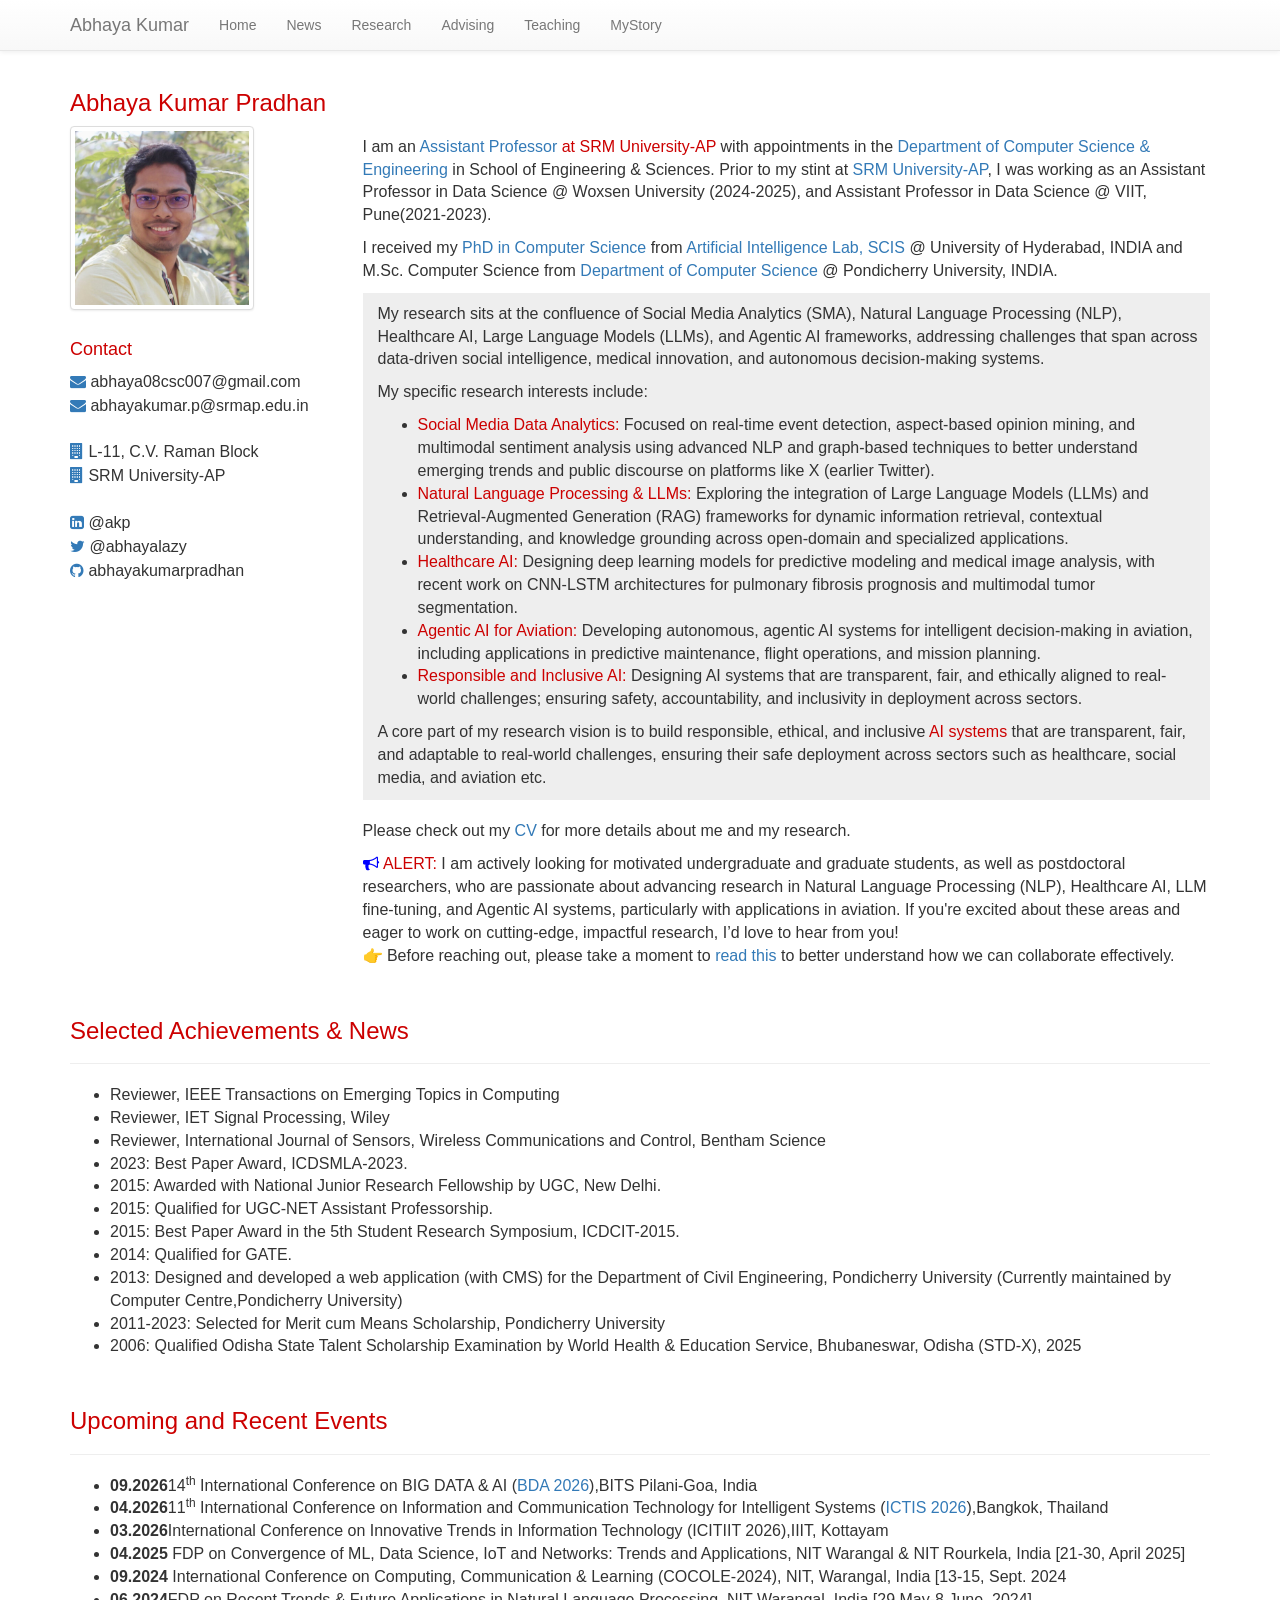
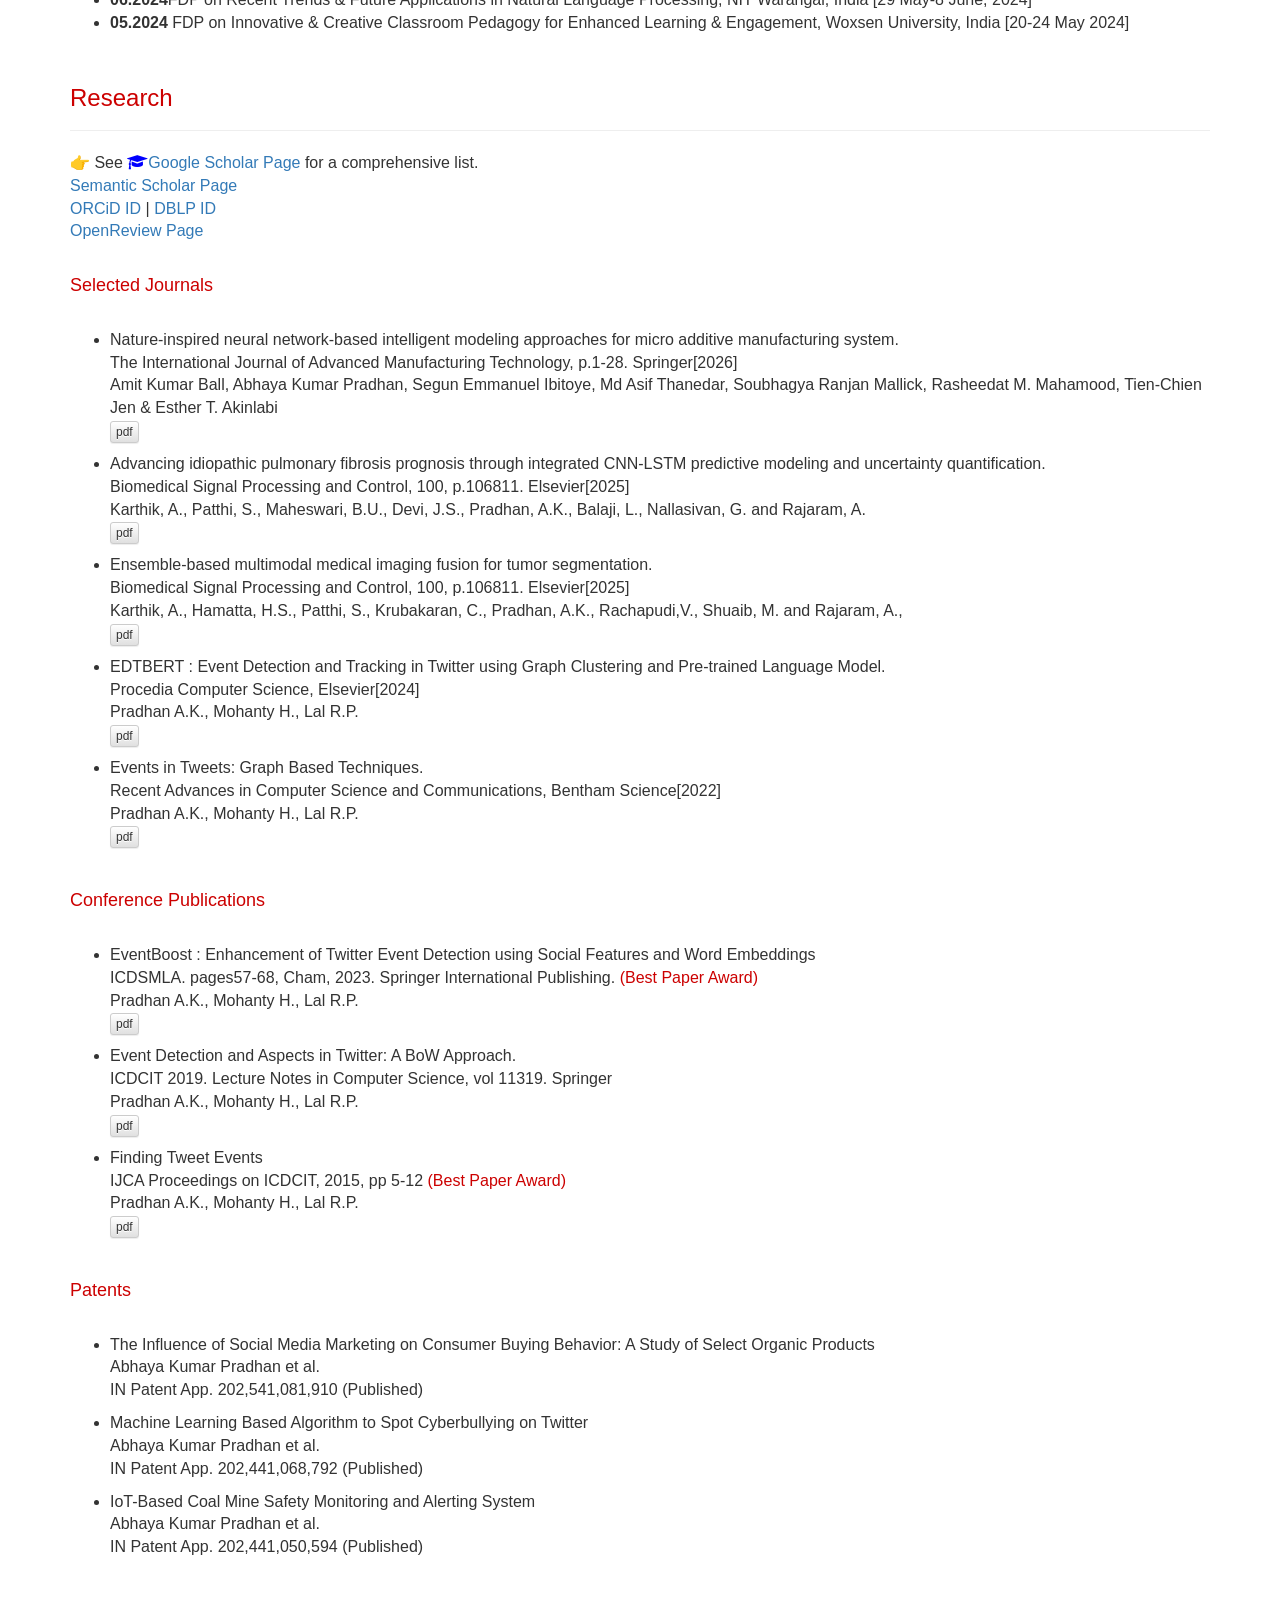
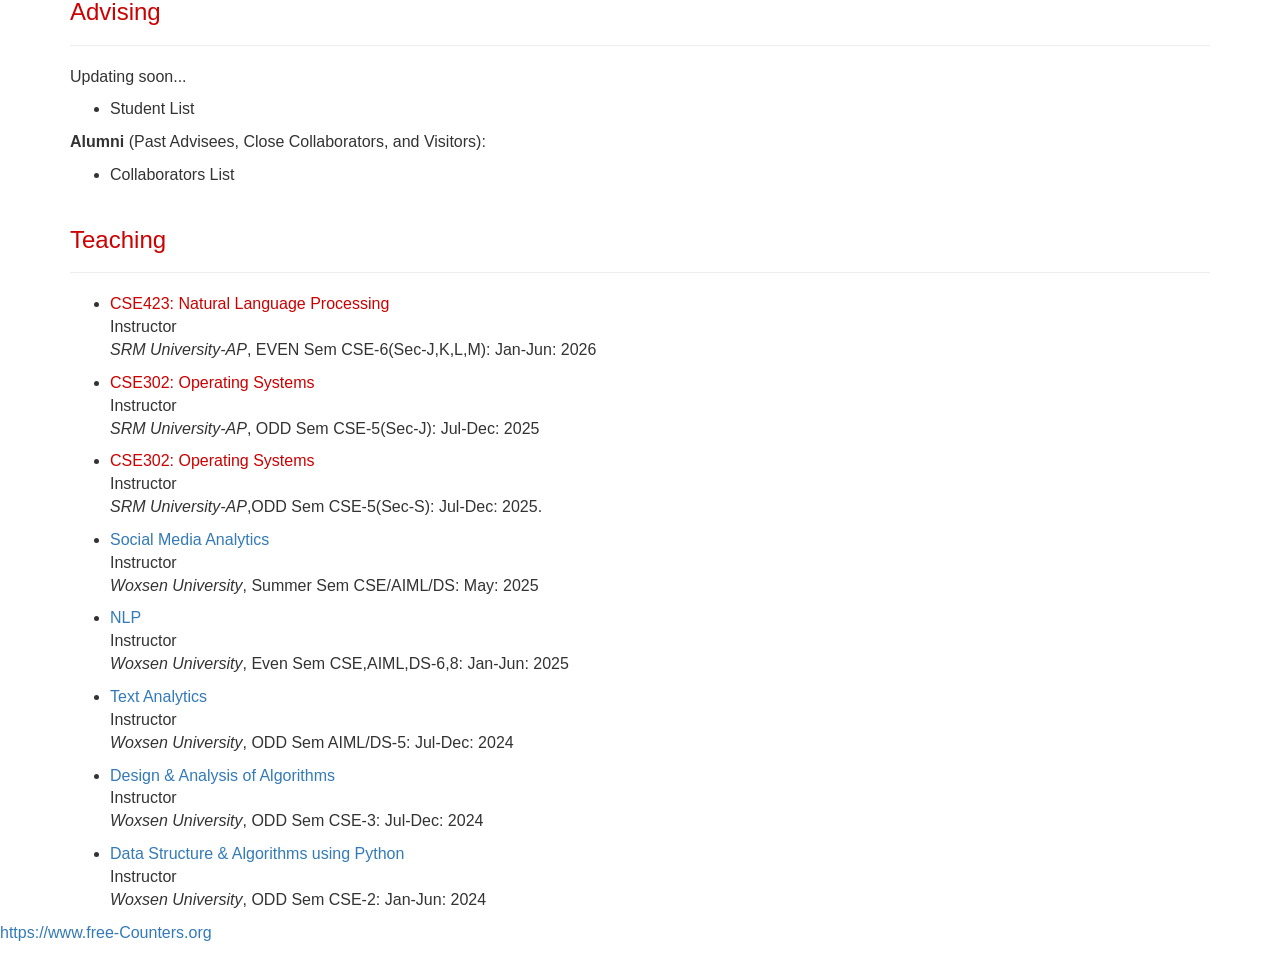
==== index.html @ 3f06746d "Enhance research section with additional links Added links to Semantic Scholar, ORCiD, DBLP, and Ope" ====
<!DOCTYPE html>
<!-- saved from url=(0032)https://abhayakumarpradhan.github.io/ -->
<html lang="en"><head><meta http-equiv="Content-Type" content="text/html; charset=UTF-8">
    
    <meta http-equiv="X-UA-Compatible" content="IE=edge">
    <meta name="viewport" content="width=device-width, initial-scale=1">
    <!-- The above 3 meta tags *must* come first in the head; any other head content must come *after* these tags -->
    <meta name="Abhaya Kumar Pradhan" content="">
    <meta name="Abhaya Kumar Pradhan" content="">

    <title>Abhaya Kumar Pradhan</title>

    <!-- Nunito Sans font -->
    <link href="./AbhayaKumar_files/css" rel="stylesheet">
    <link href="./AbhayaKumar_files/css(1)" rel="stylesheet">
    <!-- Bootstrap core CSS -->
    <link href="./AbhayaKumar_files/bootstrap.min.css" rel="stylesheet">
    <!-- Bootstrap theme -->
    <link href="./AbhayaKumar_files/bootstrap-theme.min.css" rel="stylesheet">
    <!-- font awesome icons -->
    <link href="./AbhayaKumar_files/icon.css" rel="stylesheet">
    <!-- IE10 viewport hack for Surface/desktop Windows 8 bug -->
    <link href="./AbhayaKumar_files/ie10-viewport-bug-workaround.css" rel="stylesheet">
    <!-- Overriding personal style -->
    <link href="./AbhayaKumar_files/style.css" rel="stylesheet">   
    <link rel="stylesheet" href="./AbhayaKumar_files/font-awesome.min.css"> 
  <script type="text/javascript">
   function visibility_on(id) {
        var e = document.getElementById(id+"_text");
        if(e.style.display == 'none')
            e.style.display = 'block';
        var e = document.getElementById(id+"_img");
        if(e.style.display == 'none')
            e.style.display = 'block';
   }
   function visibility_off(id) {
        var e = document.getElementById(id+"_text");
        if(e.style.display == 'block')
            e.style.display = 'none';
        var e = document.getElementById(id+"_img");
        if(e.style.display == 'block')
            e.style.display = 'none';
   }
   function toggle_visibility(id) {
       var e = document.getElementById(id+"_text");
       if(e.style.display == 'inline')
          e.style.display = 'block';
       else
          e.style.display = 'inline';
       var e = document.getElementById(id+"_img");
       if(e.style.display == 'inline')
          e.style.display = 'block';
       else
          e.style.display = 'inline';
   }
   function toggle_vis(id) {
       var e = document.getElementById(id);
       if (e.style.display == 'none')
           e.style.display = 'inline';
       else
           e.style.display = 'none';
   }
</script>
    <style>
	  	ul.no-bullets {
  				list-style-type: none;
  				margin: 0;
  				padding: 0;
			       }
    </style>
  </head>

  <body data-new-gr-c-s-check-loaded="14.1239.0" data-gr-ext-installed="">
    <!-- Fixed navbar -->
    <nav class="navbar navbar-default navbar-fixed-top">
      <div class="container">
        <div class="navbar-header">
          <button type="button" class="navbar-toggle collapsed" data-toggle="collapse" data-target="#navbar" aria-expanded="false" aria-controls="navbar">
            <span class="sr-only">Toggle navigation</span>
            <span class="icon-bar"></span>
            <span class="icon-bar"></span>
            <span class="icon-bar"></span>
          </button>
          <a class="navbar-brand" href="https://abhayakumarpradhan.github.io/#">Abhaya Kumar</a>
        </div>
        <div id="navbar" class="navbar-collapse collapse">
          <ul class="nav navbar-nav">
            <li><a href="https://abhayakumarpradhan.github.io/#">Home</a></li>
            <li><a href="https://abhayakumarpradhan.github.io/#news">News</a></li>	    
            <li><a href="https://abhayakumarpradhan.github.io/#research">Research</a></li>
			<li><a href="https://abhayakumarpradhan.github.io/#students">Advising</a></li>
            <li><a href="https://abhayakumarpradhan.github.io/#teaching">Teaching</a></li>
			<li><a href="https://abhayakumarpradhan.github.io/personal-story/">MyStory</a></li>
			<!--<li><a href="https://abhayakumarpradhan.github.io/openpositions.html">Open Positions</a></li>-->
            <!--<li><a href="#papers">Service</a></li>-->
          </ul>
        </div><!--/.nav-collapse -->
      </div>
    </nav>

    <div class="container theme-showcase" role="main">
      <div class="row">
	<div class="col-md-3">
	  <h3>Abhaya Kumar Pradhan</h3>
	  <img class="img-thumbnail" src="./AbhayaKumar_files/Abhaya-Profile.png" alt="" style="width:70%">
	  <br><br>
	  <h4>Contact</h4>
	<link rel="stylesheet" href="https://cdnjs.cloudflare.com/ajax/libs/font-awesome/4.7.0/css/font-awesome.min.css">
	<font size="3"><a href="mailto:abhaya08csc007@gmail.com" class="icon fa-envelope"></a> abhaya08csc007@gmail.com<br>
	<font size="3"><a href="mailto:abhayakumar.p@srmap.edu.in" class="icon fa-envelope"></a> abhayakumar.p@srmap.edu.in<br>
	<br>
	<a href="https://maps.app.goo.gl/C34u52MtJtxQ6Xtw5" class="icon fa-building"></a> L-11, C.V. Raman Block <br>
	<a href="https://maps.app.goo.gl/PVVy51bxB9fUPvpHA" class="icon fa-building"></a> SRM University-AP<br>
	<br><a href="https://www.linkedin.com/in/abhaya-kumar-pradhan-baba3579/" class="icon fa-linkedin-square"></a> @akp
	<br><a href="https://x.com/abhayalazy" class="icon fa-twitter"></a> @abhayalazy
	<br> <a href="https://github.com/abhayakumarpradhan" class="icon fa-github"></a> abhayakumarpradhan <br></font>
	</font></div><font size="3">
	
	<div class="col-md-9">
	  <br><br>
	  <h3></h3>
	  <font size="3">

<p>I am an <font color="#cc0000"><a href="https://www.srmap.edu.in/faculty/abhaya-kumar-pradhan/">Assistant Professor</a> at SRM University-AP</font> 
with appointments in the <a href="https://srmap.edu.in/seas/computer-science-engineering/">Department of Computer Science & Engineering</a> in School of Engineering & Sciences. 
Prior to my stint at <a href="https://srmap.edu.in/">SRM University-AP</a>, I was working as an Assistant Professor in Data Science @ Woxsen University (2024-2025), and 
Assistant Professor in Data Science @ VIIT, Pune(2021-2023). </p> 
<p>I received my <a href="https://youtube.com/clip/UgkxZpBr__Q6AElK-IZCvHthbv-qj-3lDcfA?si=j7HhmOKKXf_7XXWy">PhD in Computer Science</a> from <a href="https://scis.uohyd.ac.in/">Artificial Intelligence Lab, SCIS</a> @ University of Hyderabad, INDIA and M.Sc. Computer Science from 
<a href="https://www.pondiuni.edu.in/department/department-of-computer-science/">Department of Computer Science</a> @ Pondicherry University, INDIA.</p>
<blockquote style=" padding: 10px; background-color: #eeeeee;"><font size="3">
        <p>
  My research sits at the confluence of Social Media Analytics (SMA), Natural Language Processing (NLP), Healthcare AI, Large Language Models (LLMs), 
  and Agentic AI frameworks, addressing challenges that span across data-driven social intelligence, 
  medical innovation, and autonomous decision-making systems.</p>
<p>My specific research interests include:</p>
	<ul>
<li><font color="#cc0000">Social Media Data Analytics:</font> 
Focused on real-time event detection, aspect-based opinion mining, and multimodal sentiment analysis using advanced NLP
 and graph-based techniques to better understand emerging trends and public discourse on platforms like X (earlier Twitter).</li>
<li><font color="#cc0000">Natural Language Processing & LLMs:</font> 
Exploring the integration of Large Language Models (LLMs) and Retrieval-Augmented Generation (RAG) frameworks for dynamic information retrieval,
contextual understanding, and knowledge grounding across open-domain and specialized applications.</li>
<li><font color="#cc0000">Healthcare AI:</font>
Designing deep learning models for predictive modeling and medical image analysis, 
with recent work on CNN-LSTM architectures for pulmonary fibrosis prognosis and multimodal tumor segmentation.</li>
<li><font color="#cc0000">Agentic AI for Aviation:</font>
Developing autonomous, agentic AI systems for intelligent decision-making in aviation, including applications in predictive maintenance, 
flight operations, and mission planning.</li>
<li><font color="#cc0000"> Responsible and Inclusive AI:</font>
Designing AI systems that are transparent, fair, and ethically aligned to real-world challenges; ensuring safety, 
accountability, and inclusivity in deployment across sectors.</li>
</ul>
<p>A core part of my research vision is to build responsible, ethical, and inclusive <font color="#cc0000">AI systems</font> that are transparent, 
fair, and adaptable to real-world challenges, ensuring their safe deployment across sectors such as healthcare, social media, and aviation etc.
</p>	
</blockquote>
<p> Please check out my <a href="https://abhayakumarpradhan.github.io/AbhayaCV.pdf">CV</a> for more details about me and my research. </p>

<p>
<font color="#cc0000"> <i class="icon fa-bullhorn" style='color:blue'></i> ALERT:</font> I am actively looking for motivated undergraduate and graduate students, as well as postdoctoral researchers, 
who are passionate about advancing research in Natural Language Processing (NLP), Healthcare AI, LLM fine-tuning, and Agentic AI systems, 
particularly with applications in aviation.
If you're excited about these areas and eager to work on cutting-edge, impactful research, I’d love to hear from you! <br>
👉 Before reaching out, please take a moment to <a href="javascript:toggle_vis(&#39;contact&#39;)"> read this</a> to 
better understand how we can collaborate effectively.


</p>		  <div id="contact" style="display:none"> 
		  <blockquote style=" padding: 10px; background-color: #EEEEEE;"><font size="3">
                  <p>Thank you for your interest in joining my <a href="">NextGen NLP Lab</a> !!</p>
			  <p>
			  <ul>
			  <li><font color="#cc0000">Postdoctoral Applicants:</font>
			  Please send your CV and a brief summary of your research interests via email. Use the subject line "Postdoctoral Fellowship Application."</li>
			  <li><font color="#cc0000">Current or Admitted Students at SRM University-AP: </font>If you are an undergraduate, master’s, or PhD student at SRMAP,
			  please email your CV along with a short description of your research interests. 
			  Use the subject line "Interested in Collaboration (SRMAP Student)."</li>
			  <li><font color="#cc0000">Prospective PhD Students (Not yet at SRMAP): </font>If you are interested in pursuing a PhD under my guidance, 
			  please apply to the <a href="https://srmap.edu.in/seas/computer-science-engineering/doctoral-programme/">PhD Program in Computer Science & Engineering </a>at SRM University-AP, SEAS and mention my name 
			  in your application and statement of purpose.</li>
			  <li><font color="#cc0000">Summer Internship Opportunities:</font> I have a limited number of internship openings for current B.Tech. 
			  students from universities outside SRMAP. Interested candidates should email their CV and a brief overview of their
			  research interests with the subject line "Interested in Internship Position."</li>
			  </ul>
			  <p>I look forward to hearing from you!!</p>
			  </p> 
	        
		</font></blockquote><font size="3">
	          </font></div><font size="3">
		  </font>
		  
	</font></div><font size="3">
	<font size="3">
      </font></font></font></div><font size="3"><font size="3"><font size="3">

      <div class="page-header" id="news"><h3>Selected Achievements &amp; News</h3></div>
      <div class="row">
        <div class="col-md-12">
          <ul>
		  <li>Reviewer, IEEE Transactions on Emerging Topics in Computing</li>
		  <li>Reviewer, IET Signal Processing, Wiley</li>
		  <li>Reviewer, International Journal of Sensors, Wireless Communications and Control, Bentham Science</li>
		  <li>2023: Best Paper Award, ICDSMLA-2023. </li>
		  <li>2015: Awarded with National Junior Research Fellowship by UGC, New Delhi.</li>
		  <li>2015: Qualified for UGC-NET Assistant Professorship.</li>
		  <li>2015: Best Paper Award in the 5th Student Research Symposium, ICDCIT-2015.</li>
		  <li>2014: Qualified for GATE.</li>
		  <li>2013: Designed and developed a web application (with CMS) for the Department of Civil Engineering, Pondicherry University 
		  (Currently maintained by Computer Centre,Pondicherry University)</li>
		  <li>2011-2023: Selected for Merit cum Means Scholarship, Pondicherry University</li>
		  <li>2006: Qualified Odisha State Talent Scholarship Examination by World Health & Education Service, Bhubaneswar, Odisha (STD-X), 2025</li>
          </ul>
        </div>
      </div>
 
      <div class="page-header" id="news"><h3>Upcoming and Recent Events</h3></div>
      <div class="row">
        <div class="col-md-12">
          <ul>
			  <li><date>09.2026</date>14<sup>th</sup> International Conference on BIG DATA & AI (<a href="https://www.bits-pilani.ac.in/bda-26/">BDA 2026</a>),BITS Pilani-Goa, India</li>
		  <li><date>04.2026</date>11<sup>th</sup> International Conference on Information and Communication Technology for Intelligent Systems (<a href="https://ictisthailand.com/index.html">ICTIS 2026</a>),Bangkok, Thailand</li>
		  <li><date>03.2026</date>International Conference on Innovative Trends in Information Technology (ICITIIT 2026),IIIT, Kottayam</li>
		  <li><date>04.2025</date> FDP on Convergence of ML, Data Science, IoT and Networks: Trends and Applications, 
		  NIT Warangal & NIT Rourkela, India [21-30, April 2025] </li>
		  <li><date>09.2024</date> International Conference on Computing, Communication & Learning (COCOLE-2024),
		  NIT, Warangal, India [13-15, Sept. 2024 </li>
		  <li><date>06.2024</date>FDP on Recent Trends & Future Applications in Natural Language Processing, NIT Warangal, India [29 May-8 June, 2024]</li>
		  <li><date>05.2024</date> FDP on Innovative & Creative Classroom Pedagogy for Enhanced Learning & Engagement, Woxsen University, India [20-24 May 2024]</li>
          </ul>
        </div>
      </div>
      </font>

      <div class="page-header" id="research"><h3>Research</h3></div>
	👉 See <a href="https://scholar.google.com/citations?hl=en&user=QlwUNaMAAAAJ&view_op=list_works&sortby=pubdate"> <i class="icon fa-graduation-cap" style='color:blue'></i>Google Scholar Page</a> 
	for a comprehensive list. <br>
		  <ul class="no-bullets">
		      <li>
					<a href="https://www.semanticscholar.org/author/Abhaya-Kumar-Pradhan/66322140">Semantic Scholar Page</a>
		      </li>
			  <li>
				<a href="https://orcid.org/0000-0003-0617-7504">ORCiD ID</a> | <a href="https://dblp.org/pid/232/9176.html">DBLP ID</a>
		      </li>
			  <li>
			      <a href="https://docs.openreview.net/">OpenReview Page</a>
		      </li>
	      </ul>
	  <!--
	     <ul class="no-bullets">
		      <li>
			      <sup>*</sup> below indicates equal contribution
		      </li>
			  <li>
			      See <a href="https://scholar.google.com/citations?hl=en&user=QlwUNaMAAAAJ&view_op=list_works&sortby=pubdate">Google Scholar Page</a> for a full list of preprints
		      </li>
	      </ul>-->
	      <br>
     <h4>Selected Journals</h4>
	    <font size="3">
	      <br>
	      <ul>
			  <li>
			      <p>Nature-inspired neural network-based intelligent modeling approaches for micro additive manufacturing system.<br>
				  The International Journal of Advanced Manufacturing Technology, p.1-28. Springer[2026]<br>
				  Amit Kumar Ball, Abhaya Kumar Pradhan, Segun Emmanuel Ibitoye, Md Asif Thanedar, Soubhagya Ranjan Mallick, Rasheedat M. Mahamood, Tien-Chien Jen & Esther T. Akinlabi<br>
				  <a href="https://link.springer.com/article/10.1007/s00170-026-17462-6" class="btn btn-xs btn-default">pdf</a> 
			      </p>
		     </li>
		      <li>
			      <p>Advancing idiopathic pulmonary fibrosis prognosis through integrated CNN-LSTM predictive modeling and uncertainty quantification.<br>
				  Biomedical Signal Processing and Control, 100, p.106811. Elsevier[2025]<br>
				  Karthik, A., Patthi, S., Maheswari, B.U., Devi, J.S., Pradhan, A.K., Balaji, L., Nallasivan, G. and Rajaram, A.<br>
				  <a href="https://doi.org/10.1016/j.bspc.2024.106811" class="btn btn-xs btn-default">pdf</a> 
			      </p>
		     </li>
		     <li>
			      <p>Ensemble-based multimodal medical imaging fusion for tumor segmentation. <br>
				  Biomedical Signal Processing and Control, 100, p.106811. Elsevier[2025]<br>
				  Karthik, A., Hamatta, H.S., Patthi, S., Krubakaran, C., Pradhan, A.K., Rachapudi,V., Shuaib, M. and Rajaram, A.,<br>
				  <a href="https://doi.org/10.1016/j.bspc.2024.106550" class="btn btn-xs btn-default">pdf</a> 
			      </p>
		     </li>
			 <li>
			      <p>EDTBERT : Event Detection and Tracking in Twitter using Graph Clustering and Pre-trained Language Model.<br>
				   Procedia Computer Science, Elsevier[2024]<br>
				  Pradhan A.K., Mohanty H., Lal R.P.<br>
				  <a href="https://doi.org/10.1016/j.procs.2024.03.238" class="btn btn-xs btn-default">pdf</a> 
			      </p>
		     </li>
			 <li>
			      <p>Events in Tweets: Graph Based Techniques.<br>
				   Recent Advances in Computer Science and Communications, Bentham Science[2022]<br>
				  Pradhan A.K., Mohanty H., Lal R.P.<br>
				  <a href="https://doi.org/10.2174/2666255813999200904133759" class="btn btn-xs btn-default">pdf</a> 
			      </p>
		     </li>
	      </ul>
	    </font>
	    <br>
     <h4>Conference Publications</h4>   
	<font size="3">
	      <br>
	      <ul>
		      <li>
			      <p>EventBoost : Enhancement of Twitter Event Detection using Social Features and Word Embeddings<br>
				      ICDSMLA. pages57-68, Cham, 2023. Springer International Publishing. <font color="#cc0000">(Best Paper Award)</font> <br>
					  Pradhan A.K., Mohanty H., Lal R.P.<br>
				      <a href="https://link.springer.com/chapter/10.1007/978-981-97-8031-0_39" class="btn btn-xs btn-default">pdf</a>
			      </p>
		      </li> 
			  <li>
			      <p>Event Detection and Aspects in Twitter: A BoW Approach.<br>
				     ICDCIT 2019. Lecture Notes in Computer Science, vol 11319. Springer <br>
					 Pradhan A.K., Mohanty H., Lal R.P.<br>
				      <a href="https://link.springer.com/chapter/10.1007/978-3-030-05366-6_16" class="btn btn-xs btn-default">pdf</a>
			      </p>
		      </li> 
			  <li>
			      <p>Finding Tweet Events<br>
				      IJCA Proceedings on ICDCIT, 2015, pp 5-12 <font color="#cc0000">(Best Paper Award)</font> <br>
					  Pradhan A.K., Mohanty H., Lal R.P.<br>
				      <a href="https://tinyurl.com/63ktaetx" class="btn btn-xs btn-default">pdf</a>
			      </p>
		      </li> 
      </ul>
      </font>
      <br>
      <h4>Patents</h4>
      <br>
      <font size="3">
      <ul>
	<li><p>The Influence of Social Media Marketing on Consumer Buying Behavior: A Study of Select Organic Products<br>
	    Abhaya Kumar Pradhan et al.<br>
	    IN Patent App. 202,541,081,910 (Published)<br>
	</p></li>	  
	<li><p>Machine Learning Based Algorithm to Spot Cyberbullying on Twitter<br>
	    Abhaya Kumar Pradhan et al.<br>
	    IN Patent App. 202,441,068,792 (Published)<br>
	</p></li>
	<li><p>IoT-Based Coal Mine Safety Monitoring and Alerting System<br>
	    Abhaya Kumar Pradhan et al.<br>
	    IN Patent App. 202,441,050,594 (Published)<br>
	</p></li>
      </ul>	 
      </font>
		
    <div class="page-header" id="students"> <h3>Advising</h3> </div>
    		<p>Updating soon...</p>
		<p>
		</p><ul>
		<li>Student List</li>		
		</ul>
		<p></p>
	    	<p> <b>Alumni</b> (Past Advisees, Close Collaborators, and Visitors): </p>
		<p>
	    </p><ul>
		<li>Collaborators List</li>
		</ul>
		<p></p>
		  
    <div class="page-header" id="teaching"><h3>Teaching</h3></div>
     <font size="3">
	     
      <ul>
	<li><p> <a href="https://sites.google.com/srmap.edu.in/cse423nlp/home?authuser=2&pli=1"><font color="#cc0000">CSE423: Natural Language Processing</font></a><br>
	        Instructor <br>
		<i>SRM University-AP</i>, EVEN Sem CSE-6(Sec-J,K,L,M): Jan-Jun: 2026<br>
	</p></li>
	<li><p> <a href="https://abhayakumarpradhan.github.io/os-srm-cse/"><font color="#cc0000">CSE302: Operating Systems</font></a><br>
	        Instructor <br>
		<i>SRM University-AP</i>, ODD Sem CSE-5(Sec-J): Jul-Dec: 2025<br>
	</p></li>
	<li><p> <a href="https://abhayakumarpradhan.github.io/os-srm-cse/"><font color="#cc0000">CSE302: Operating Systems</font></a><br>
	        Instructor <br>
		<i>SRM University-AP</i>,ODD Sem CSE-5(Sec-S): Jul-Dec: 2025.<br>
	</p></li>
	<li><p> <a href="">Social Media Analytics</a><br>
	        Instructor <br>
		<i>Woxsen University</i>, Summer Sem CSE/AIML/DS: May: 2025<br>
	</p></li>
	<li><p> <a href="">NLP</a><br>
	        Instructor <br>
		<i>Woxsen University</i>, Even Sem CSE,AIML,DS-6,8: Jan-Jun: 2025<br>
	</p></li>
	<li><p> <a href="">Text Analytics</a><br>
	        Instructor <br>
		<i>Woxsen University</i>, ODD Sem AIML/DS-5: Jul-Dec: 2024<br>
	</p></li>
	<li><p> <a href="">Design & Analysis of Algorithms</a><br>
	        Instructor <br>
		<i>Woxsen University</i>, ODD Sem CSE-3: Jul-Dec: 2024<br>
	</p></li>
	<li><p> <a href="">Data Structure & Algorithms using Python</a><br>
	        Instructor <br>
		<i>Woxsen University</i>, ODD Sem CSE-2: Jan-Jun: 2024<br>
	</p></li>
	</ul>
	</font>
    </font></font></div><font size="3"><font size="3"> <!-- /container -->

	<a href='https://www.free-counters.org/'>https://www.free-Counters.org</a> <script type='text/javascript' src='https://www.freevisitorcounters.com/auth.php?id=ddec8ce3735018dd4c443da6f2eda9b1109d968d'></script>
	<script type="text/javascript" src="https://www.freevisitorcounters.com/en/home/counter/1399454/t/9"></script>
    <!-- Bootstrap core JavaScript
	 ================================================== -->
    <!-- Placed at the end of the document so the pages load faster -->
    <script src="./AbhayaKumar_files/jquery.min.js.download"></script>
    <script>window.jQuery || document.write('<script src="js/jquery.min.js"><\/script>')</script>
      <script src="./AbhayaKumar_files/bootstrap.min.js.download"></script>
      <script src="./AbhayaKumar_files/docs.min.js.download"></script>
      <!-- IE10 viewport hack for Surface/desktop Windows 8 bug -->
      <script src="./AbhayaKumar_files/ie10-viewport-bug-workaround.js.download"></script>
  

</font></font></body><grammarly-desktop-integration data-grammarly-shadow-root="true"><template shadowrootmode="open"><style>
      div.grammarly-desktop-integration {
        position: absolute;
        width: 1px;
        height: 1px;
        padding: 0;
        margin: -1px;
        overflow: hidden;
        clip: rect(0, 0, 0, 0);
        white-space: nowrap;
        border: 0;
        -moz-user-select: none;
        -webkit-user-select: none;
        -ms-user-select:none;
        user-select:none;
      }

      div.grammarly-desktop-integration:before {
        content: attr(data-content);
      }
    </style><div aria-label="grammarly-integration" role="group" tabindex="-1" class="grammarly-desktop-integration" data-content="{&quot;mode&quot;:&quot;full&quot;,&quot;isActive&quot;:true,&quot;isUserDisabled&quot;:false}"></div></template></grammarly-desktop-integration></html>
---- AbhayaKumar_files/icon.css ----
@charset "UTF-8";
@import url(font-awesome.min.css);

/* Icon */

.icon {
    text-decoration: none;
    border-bottom: none;
    position: relative;
}

.icon:before {
    -moz-osx-font-smoothing: grayscale;
    -webkit-font-smoothing: antialiased;
    font-family: FontAwesome;
    font-style: normal;
    font-weight: normal;
    text-transform: none !important;
}

.icon > .label {
    display: none;
}

/* Image */

.image {
    border-radius: 5px;
    border: 0;
    display: inline-block;
    position: relative;
}

.image img {
    border-radius: 5px;
    display: block;
}

.image.left {
    float: left;
    margin: 0 2.5em 2em 0;
    top: 0.25em;
}

.image.right {
    float: right;
    margin: 0 0 2em 2.5em;
    top: 0.25em;
}

.image.fit {
    display: block;
    margin: 0 0 2.25em 0;
    width: 100%;
}

.image.fit img {
    display: block;
    width: 100%;
}

.image.avatar {
    border-radius: 100%;
    overflow: hidden;
}

.image.avatar img {
    border-radius: 100%;
    display: block;
    width: 100%;
}
---- AbhayaKumar_files/ie10-viewport-bug-workaround.css ----
/*!
 * IE10 viewport hack for Surface/desktop Windows 8 bug
 * Copyright 2014-2015 Twitter, Inc.
 * Licensed under MIT (https://github.com/twbs/bootstrap/blob/master/LICENSE)
 */

/*
 * See the Getting Started docs for more information:
 * http://getbootstrap.com/getting-started/#support-ie10-width
 */
@-ms-viewport     { width: device-width; }
@-o-viewport      { width: device-width; }
@viewport         { width: device-width; }
---- AbhayaKumar_files/style.css ----
body {
    padding-top: 70px;
    padding-bottom: 30px;
}

.theme-dropdown .dropdown-menu {
    position: static;
    display: block;
    margin-bottom: 20px;
}

.theme-showcase > p > .btn {
    margin: 5px 0;
}

.theme-showcase .navbar .container {
    width: auto;
}

h1, h2, h3, h4, h5, h6 {
    font-family: 'Nunito Sans', sans-serif;
    color: #cc0000;
    font-weight: 100;
}
p, div {
    font-family: 'Nunito Sans', sans-serif;
    font-weight: 100;    
}

date {
    font-weight:900;
}

heavy {
    font-weight:900;
}
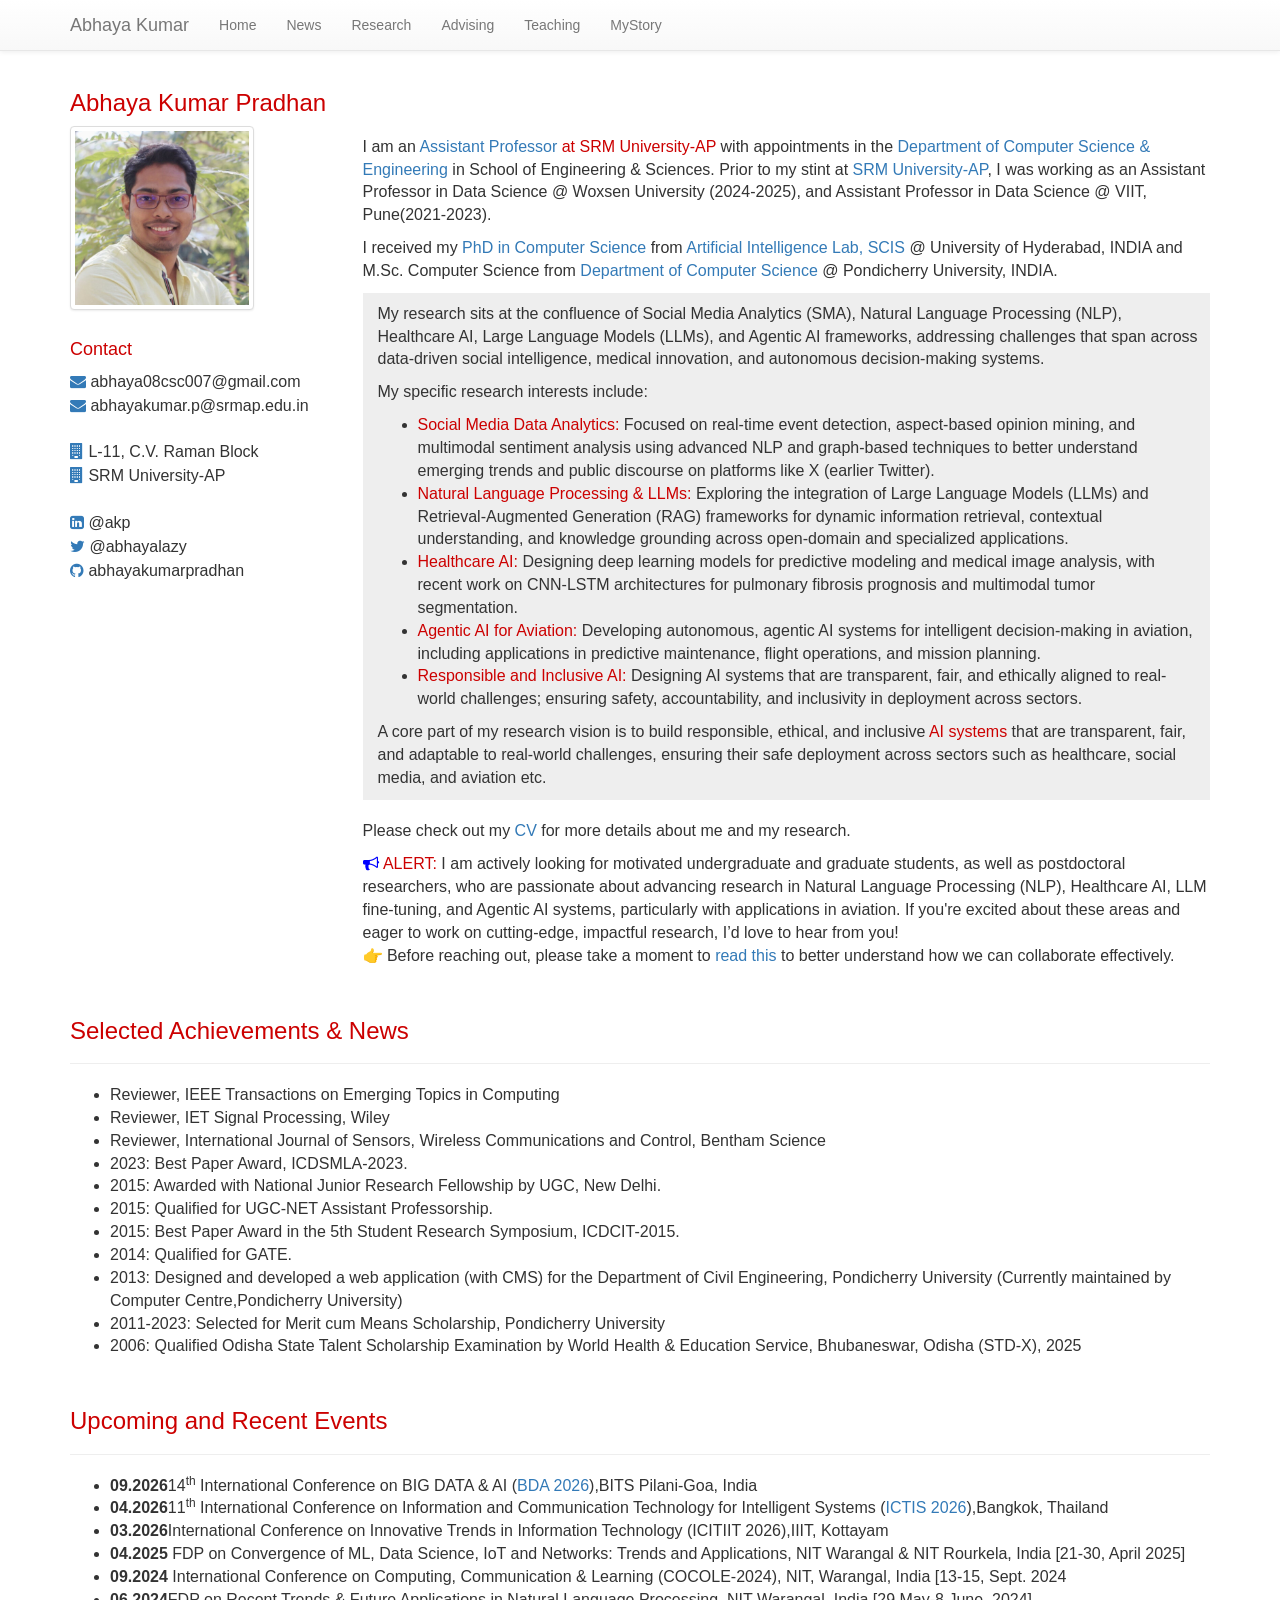
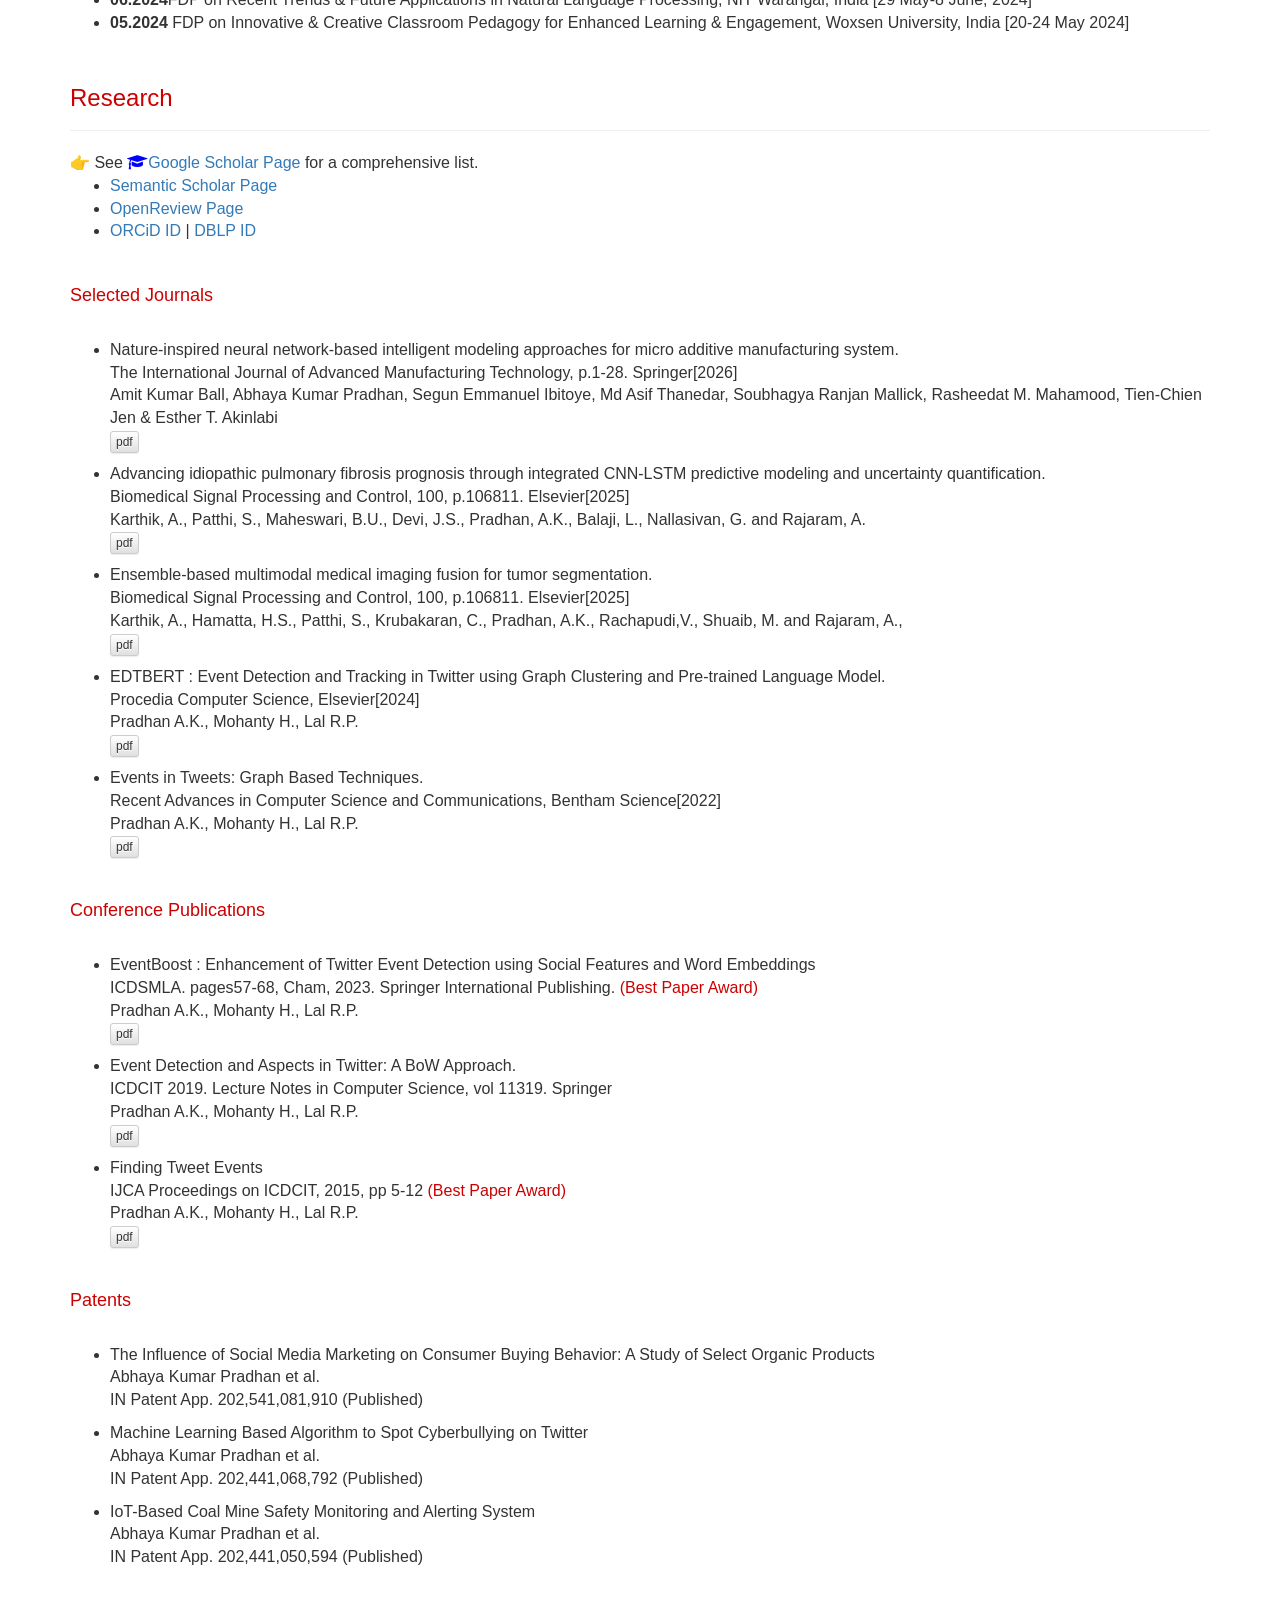
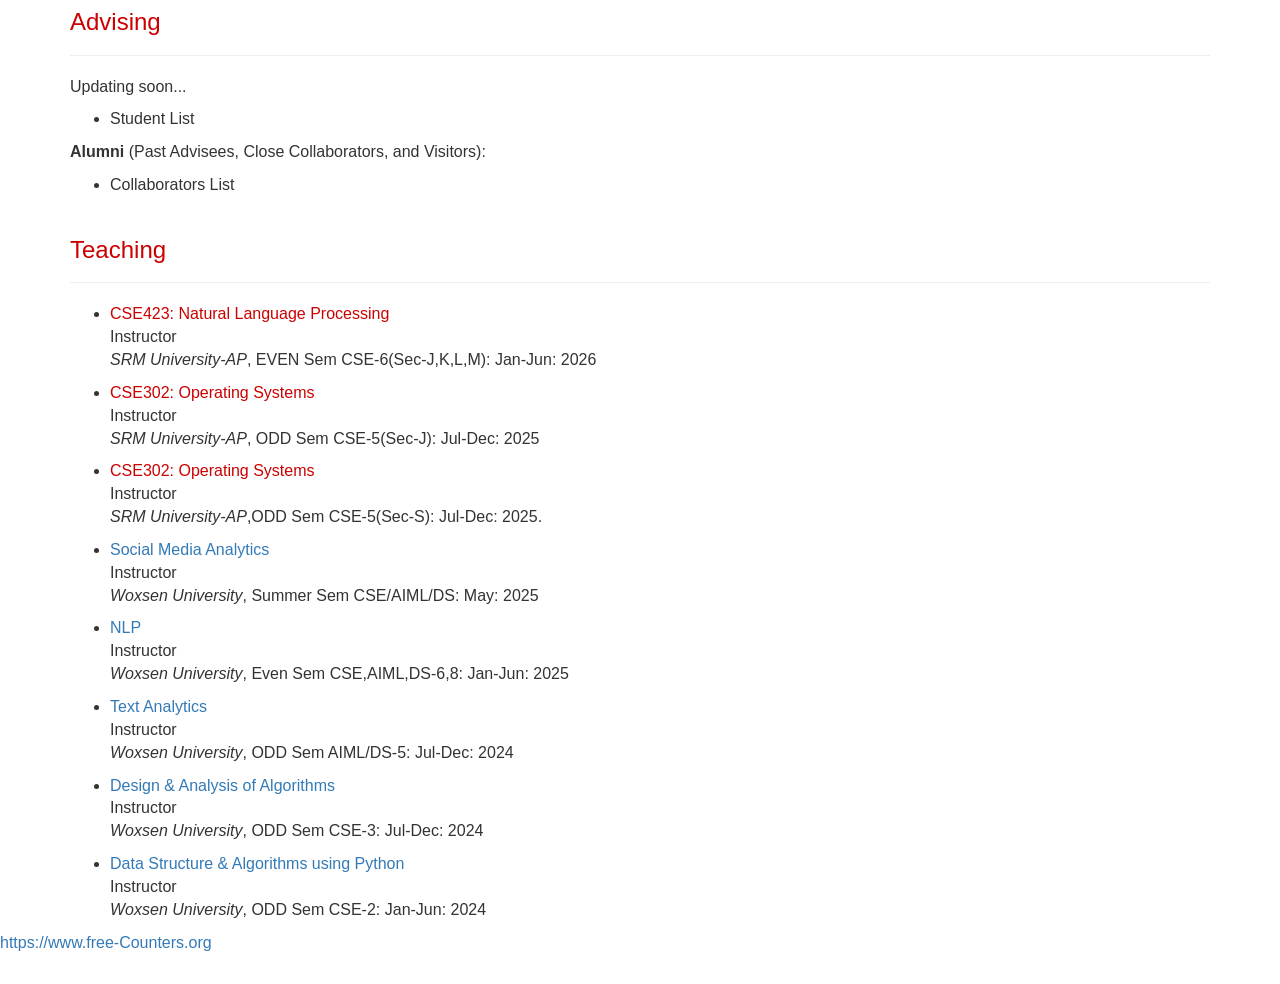
==== commit d35cf073: "Remove no-bullets class from list in index.html" ====
--- a/index.html
+++ b/index.html
@@ -234,15 +234,15 @@
       <div class="page-header" id="research"><h3>Research</h3></div>
 	👉 See <a href="https://scholar.google.com/citations?hl=en&user=QlwUNaMAAAAJ&view_op=list_works&sortby=pubdate"> <i class="icon fa-graduation-cap" style='color:blue'></i>Google Scholar Page</a> 
 	for a comprehensive list. <br>
-		  <ul class="no-bullets">
+		  <ul>
 		      <li>
 					<a href="https://www.semanticscholar.org/author/Abhaya-Kumar-Pradhan/66322140">Semantic Scholar Page</a>
 		      </li>
 			  <li>
+			      <a href="https://docs.openreview.net/">OpenReview Page</a>
+		      </li>
+			  <li>
 				<a href="https://orcid.org/0000-0003-0617-7504">ORCiD ID</a> | <a href="https://dblp.org/pid/232/9176.html">DBLP ID</a>
-		      </li>
-			  <li>
-			      <a href="https://docs.openreview.net/">OpenReview Page</a>
 		      </li>
 	      </ul>
 	  <!--
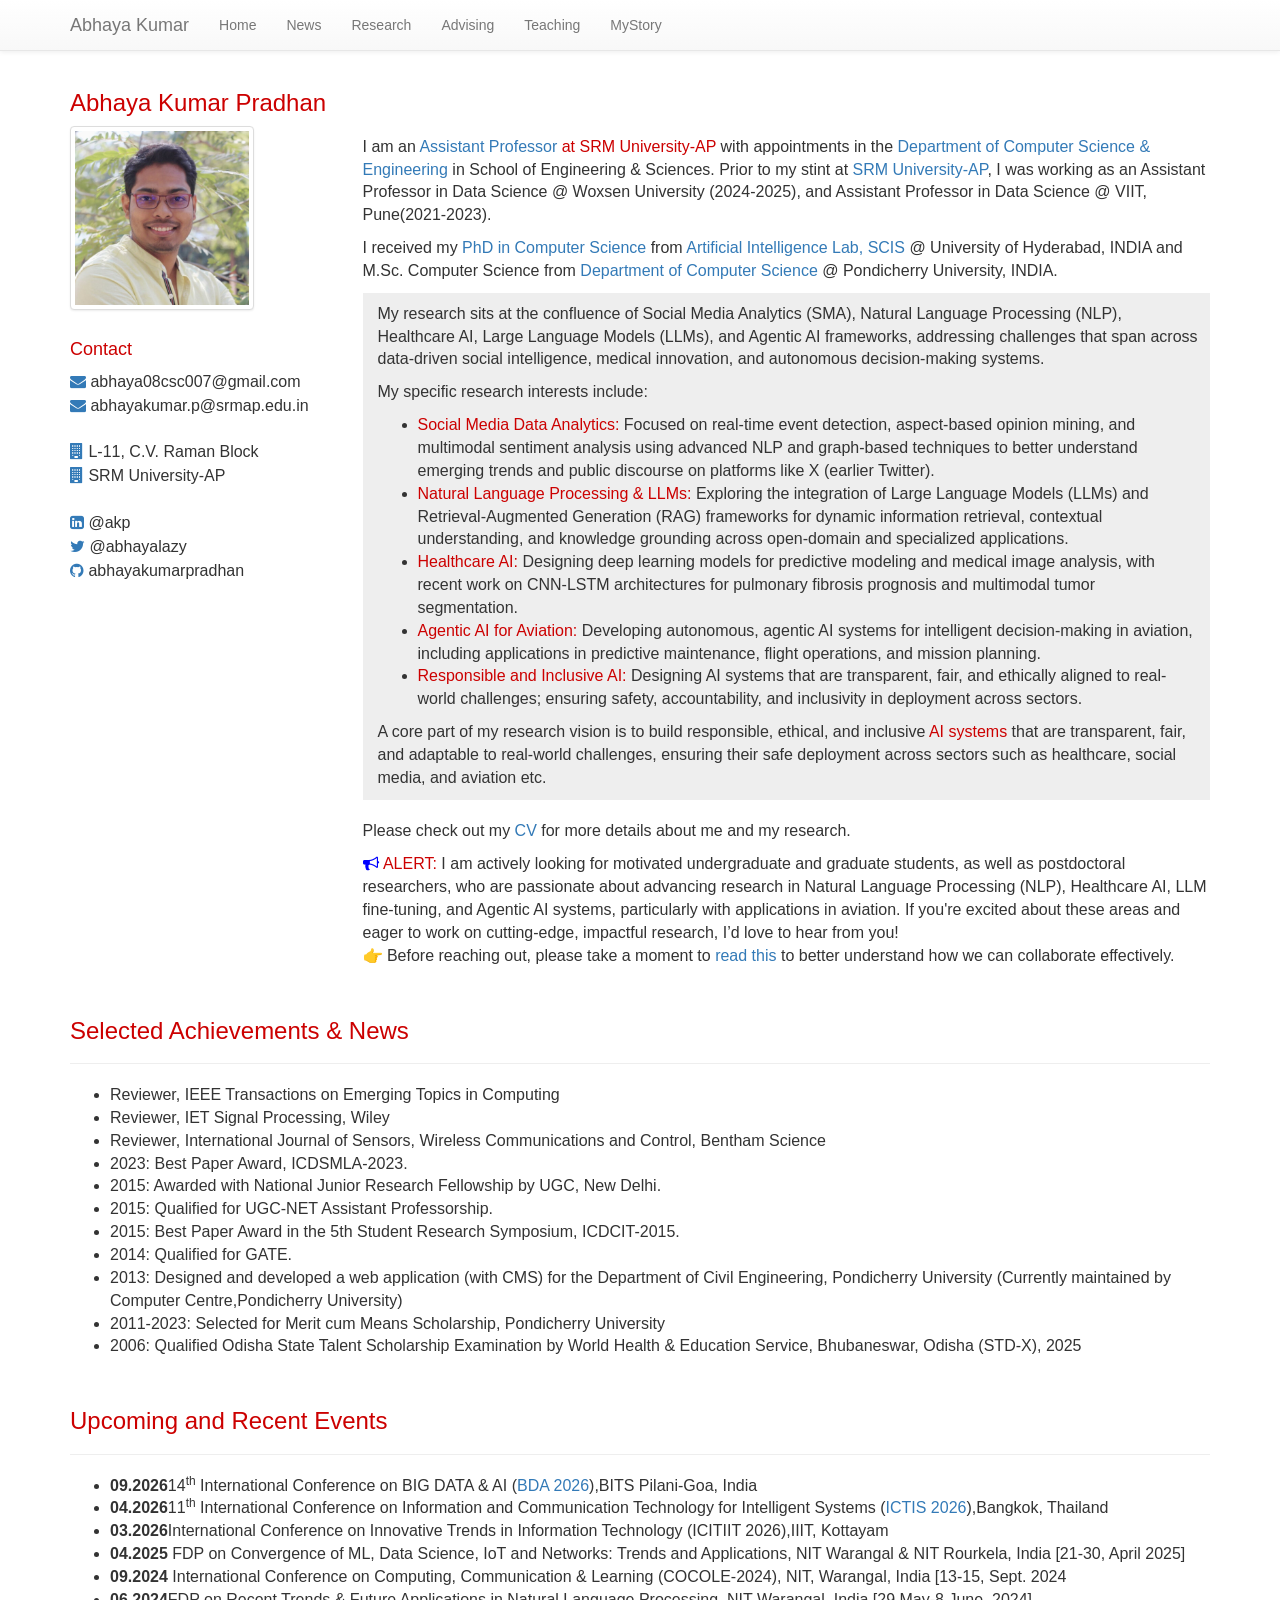
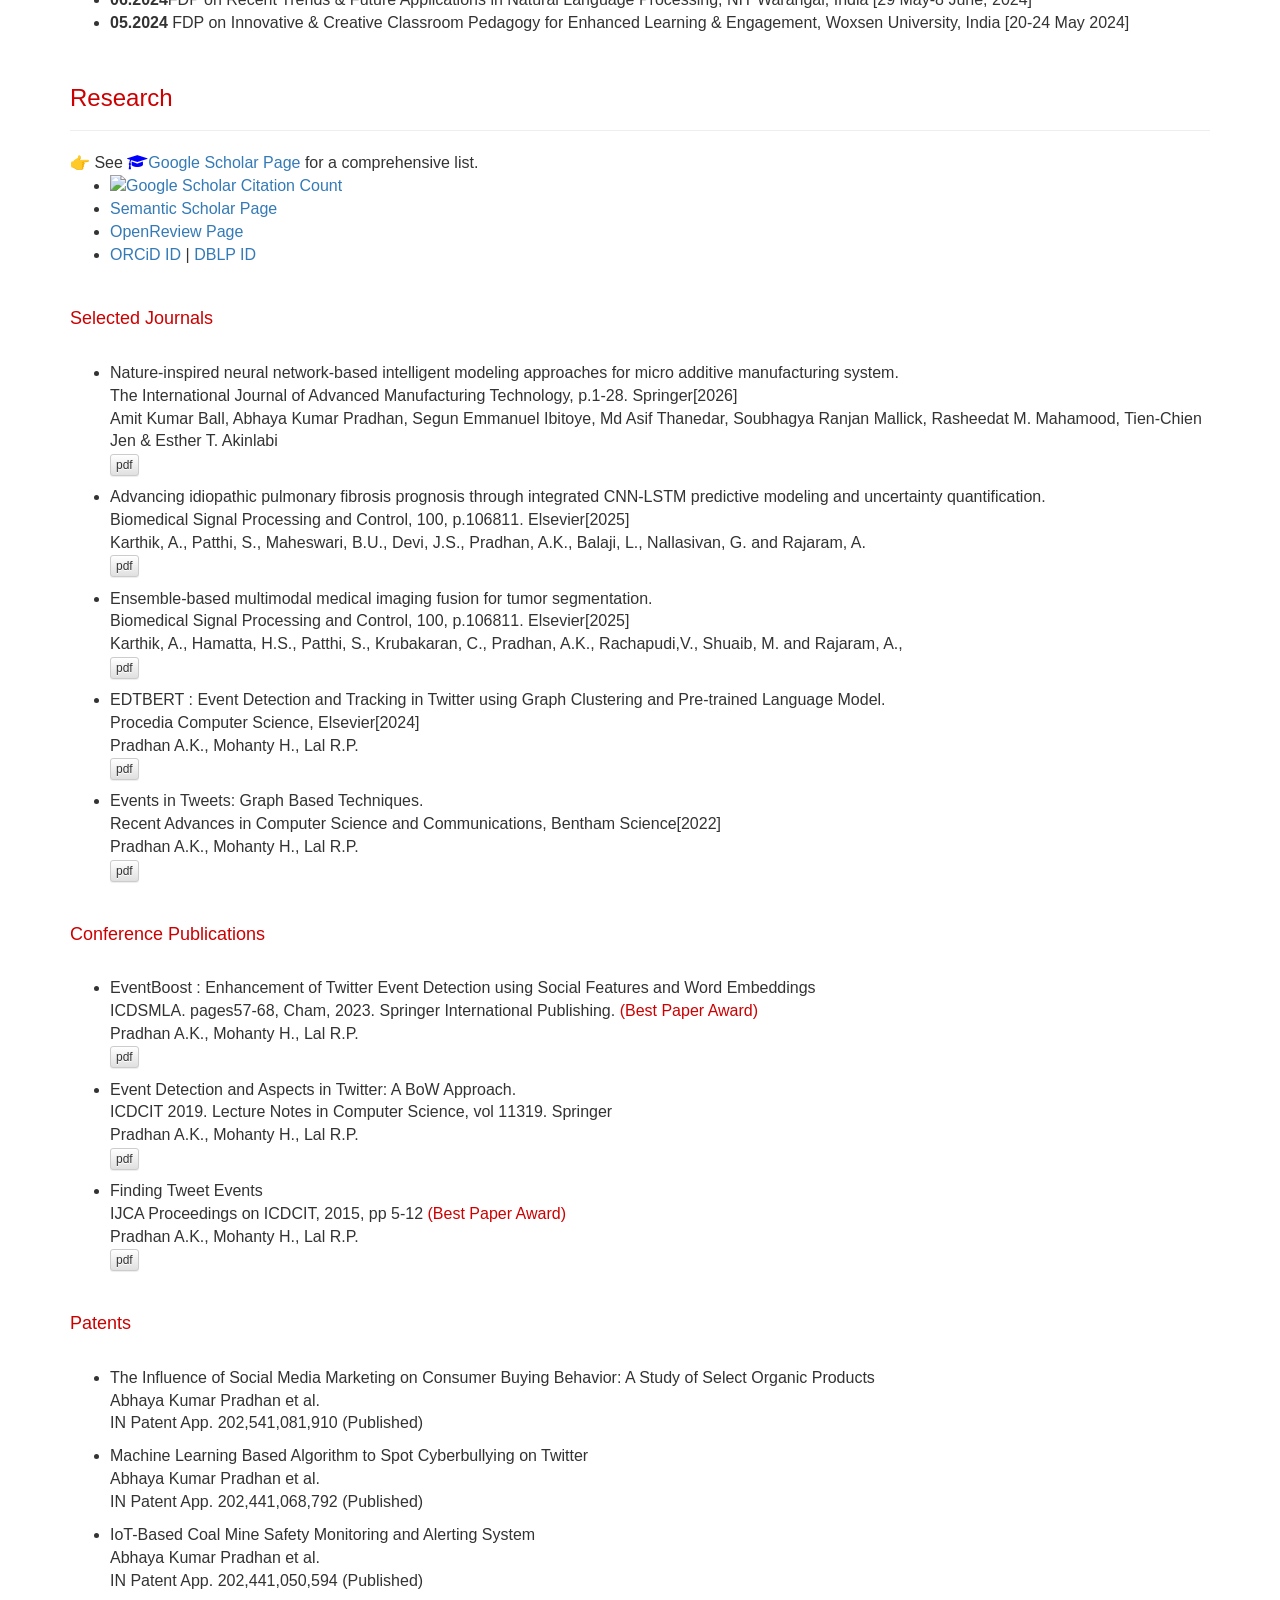
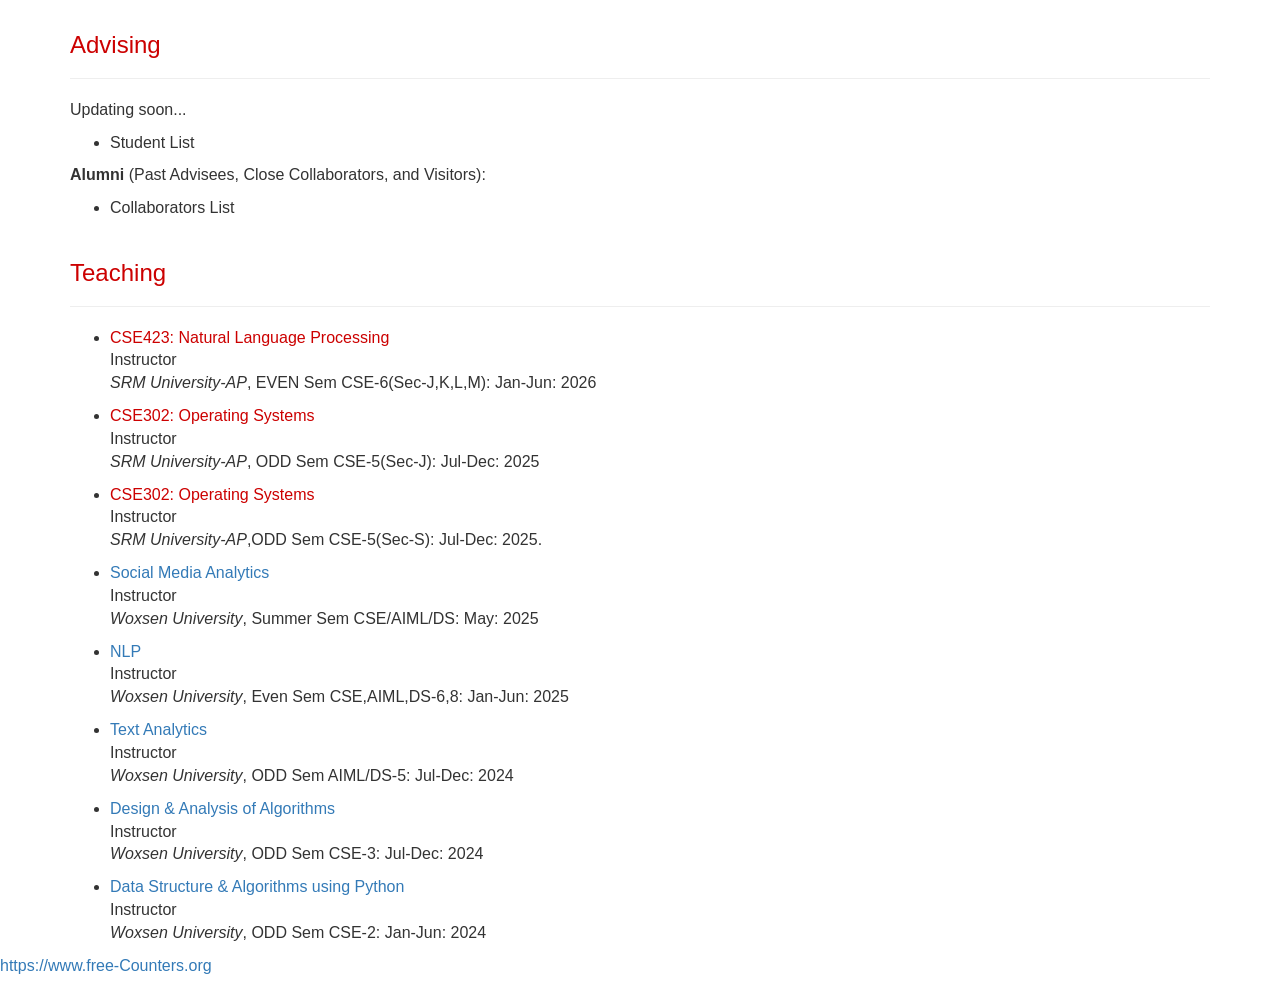
==== commit 31f8415a: "Add Google Scholar citation badge link" ====
--- a/index.html
+++ b/index.html
@@ -235,6 +235,14 @@
 	👉 See <a href="https://scholar.google.com/citations?hl=en&user=QlwUNaMAAAAJ&view_op=list_works&sortby=pubdate"> <i class="icon fa-graduation-cap" style='color:blue'></i>Google Scholar Page</a> 
 	for a comprehensive list. <br>
 		  <ul>
+			  <li>
+				  	<a href="https://scholar.google.com/citations?user=QlwUNaMAAAAJ"
+       target="_blank"
+       rel="noopener noreferrer">
+        <img
+            src="https://img.shields.io/endpoint?url=https%3A%2F%2Fgoogle-scholar-badge.vercel.app%2Fcitations%3Fuser%3DQlwUNaMAAAAJ"
+            alt="Google Scholar Citation Count"></a>
+			  </li>
 		      <li>
 					<a href="https://www.semanticscholar.org/author/Abhaya-Kumar-Pradhan/66322140">Semantic Scholar Page</a>
 		      </li>
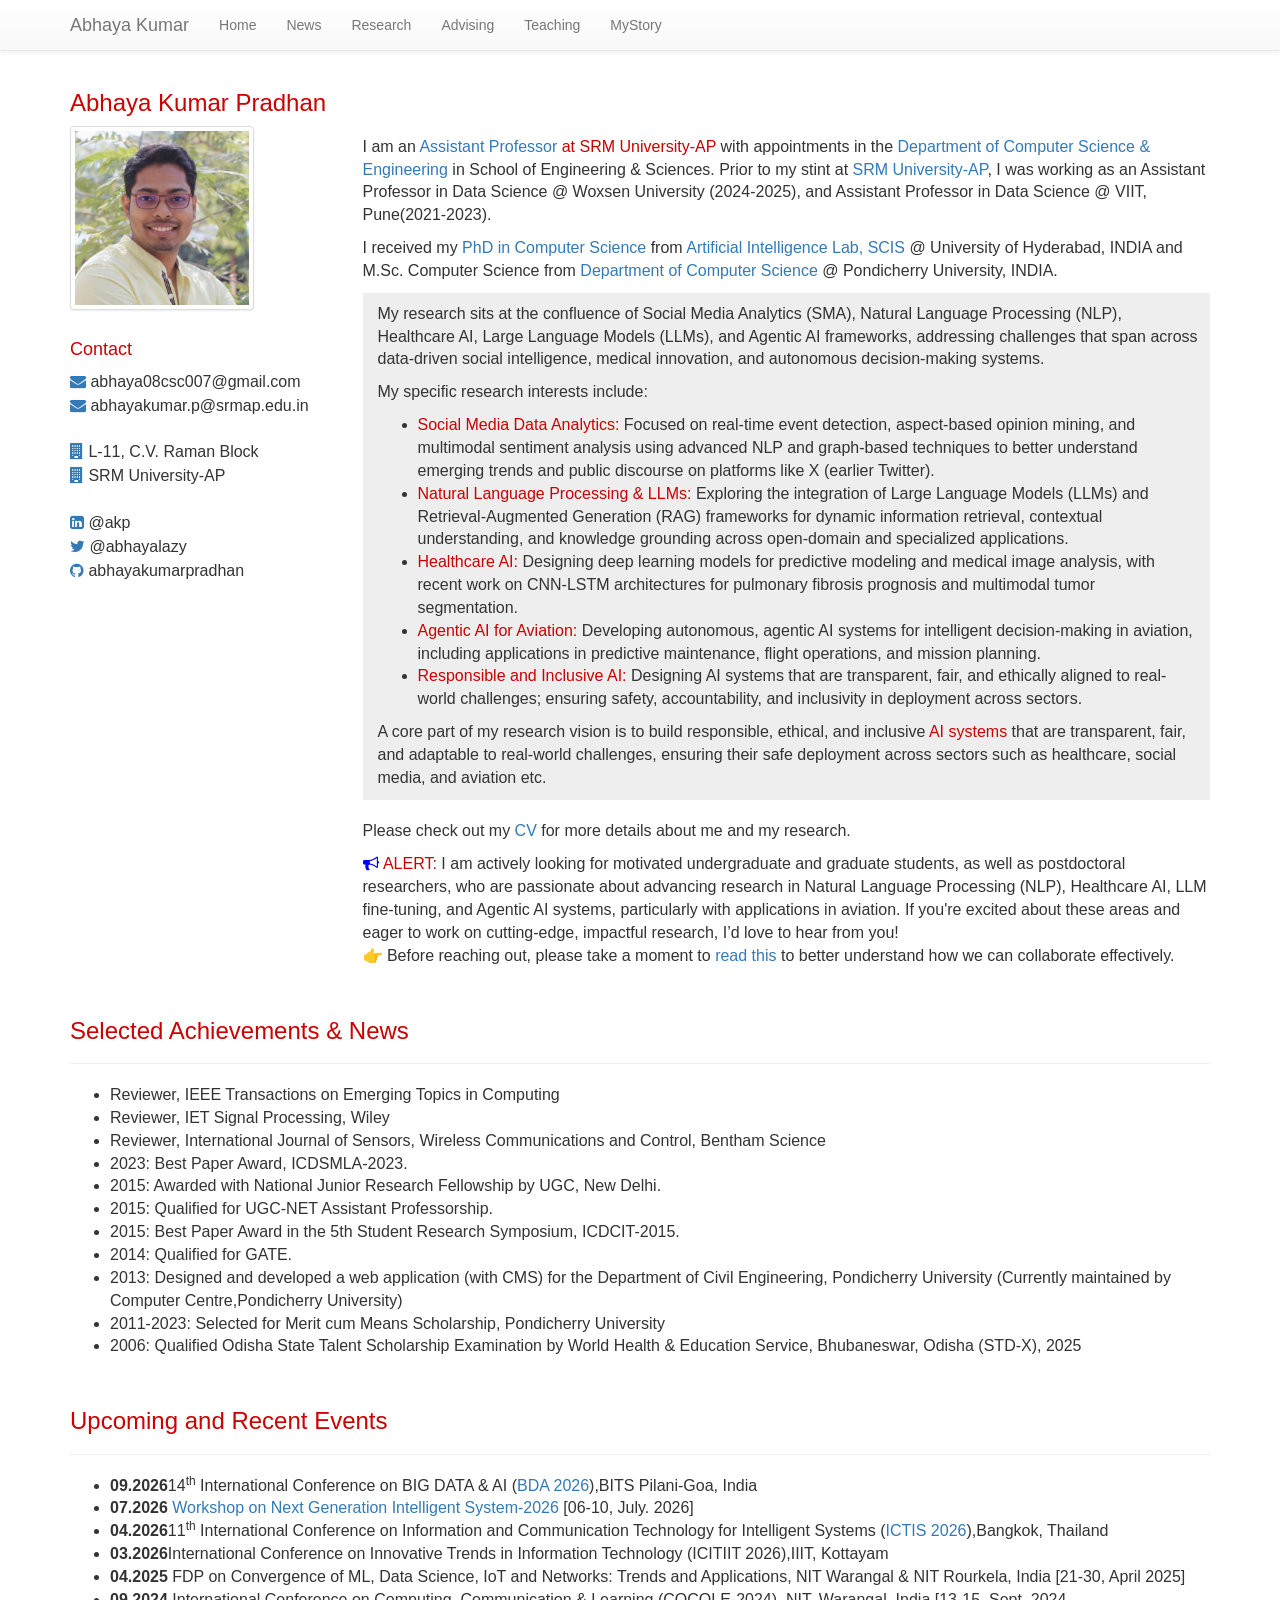
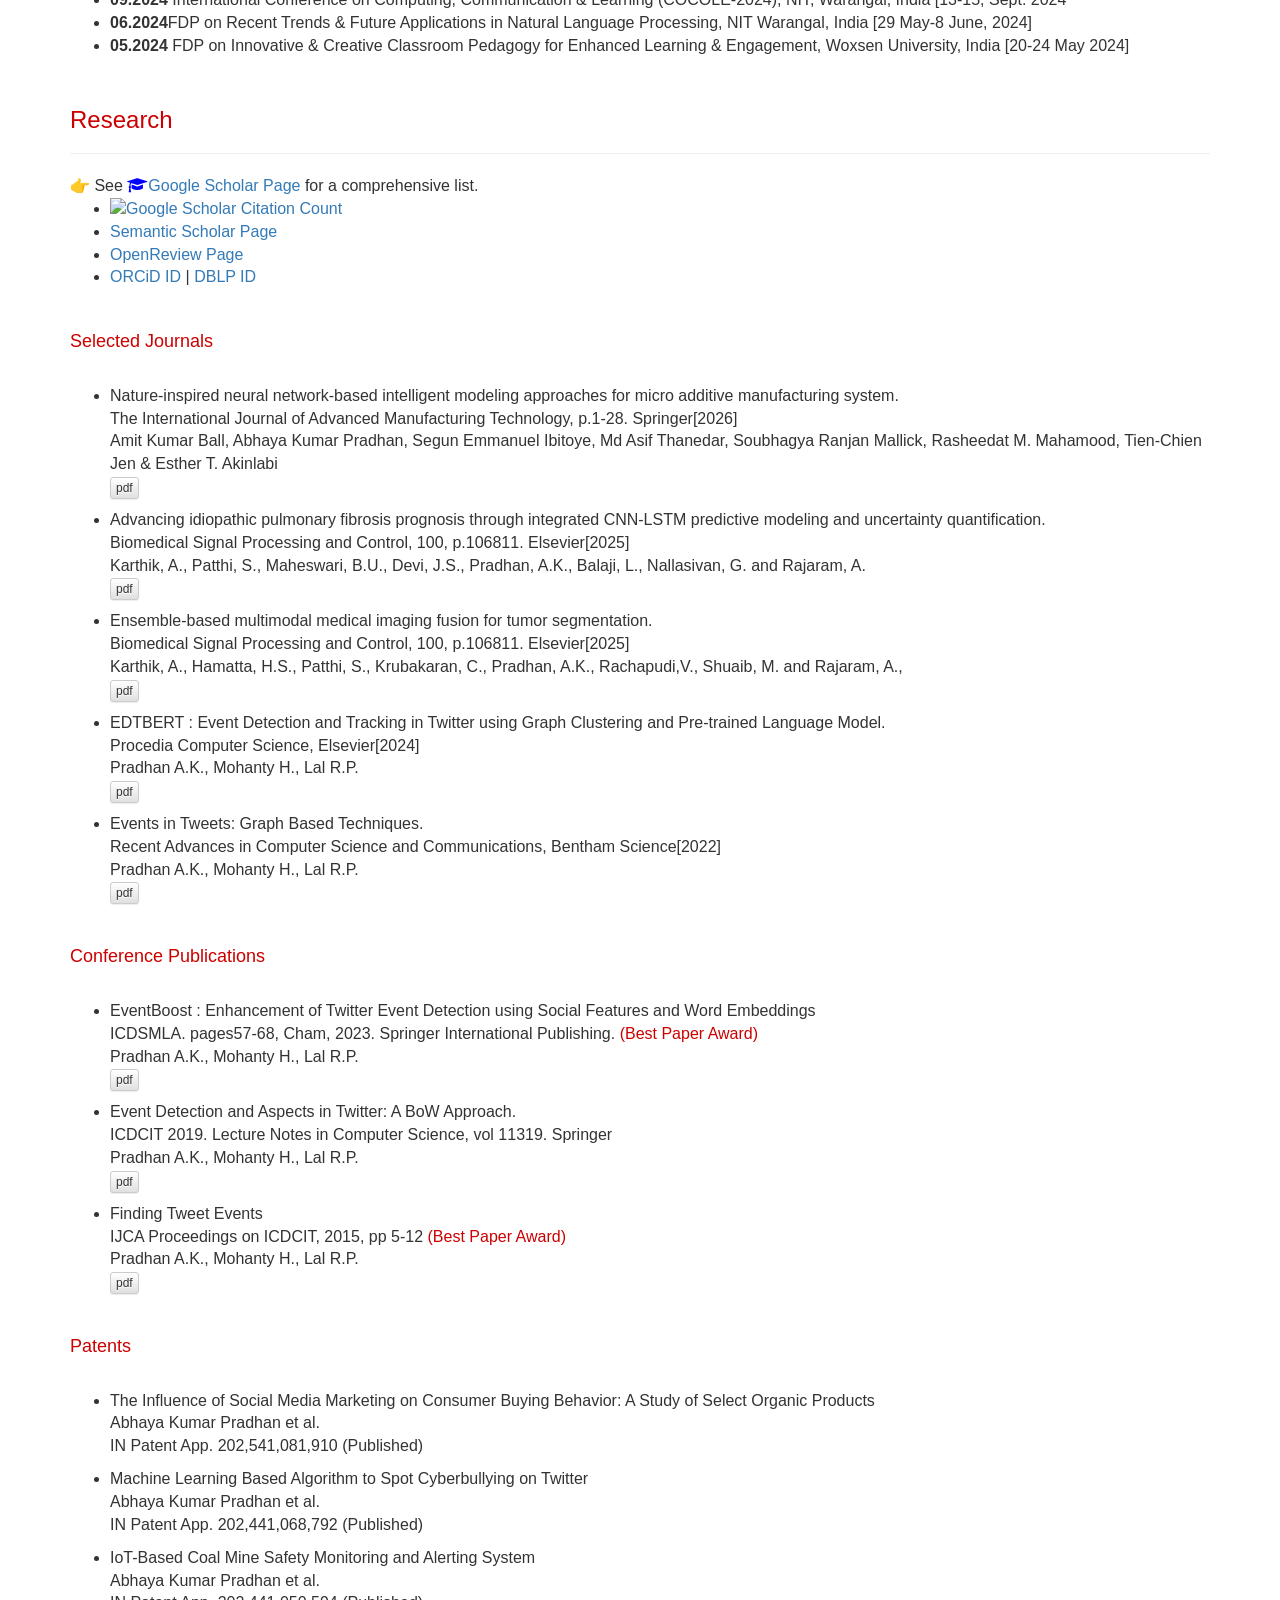
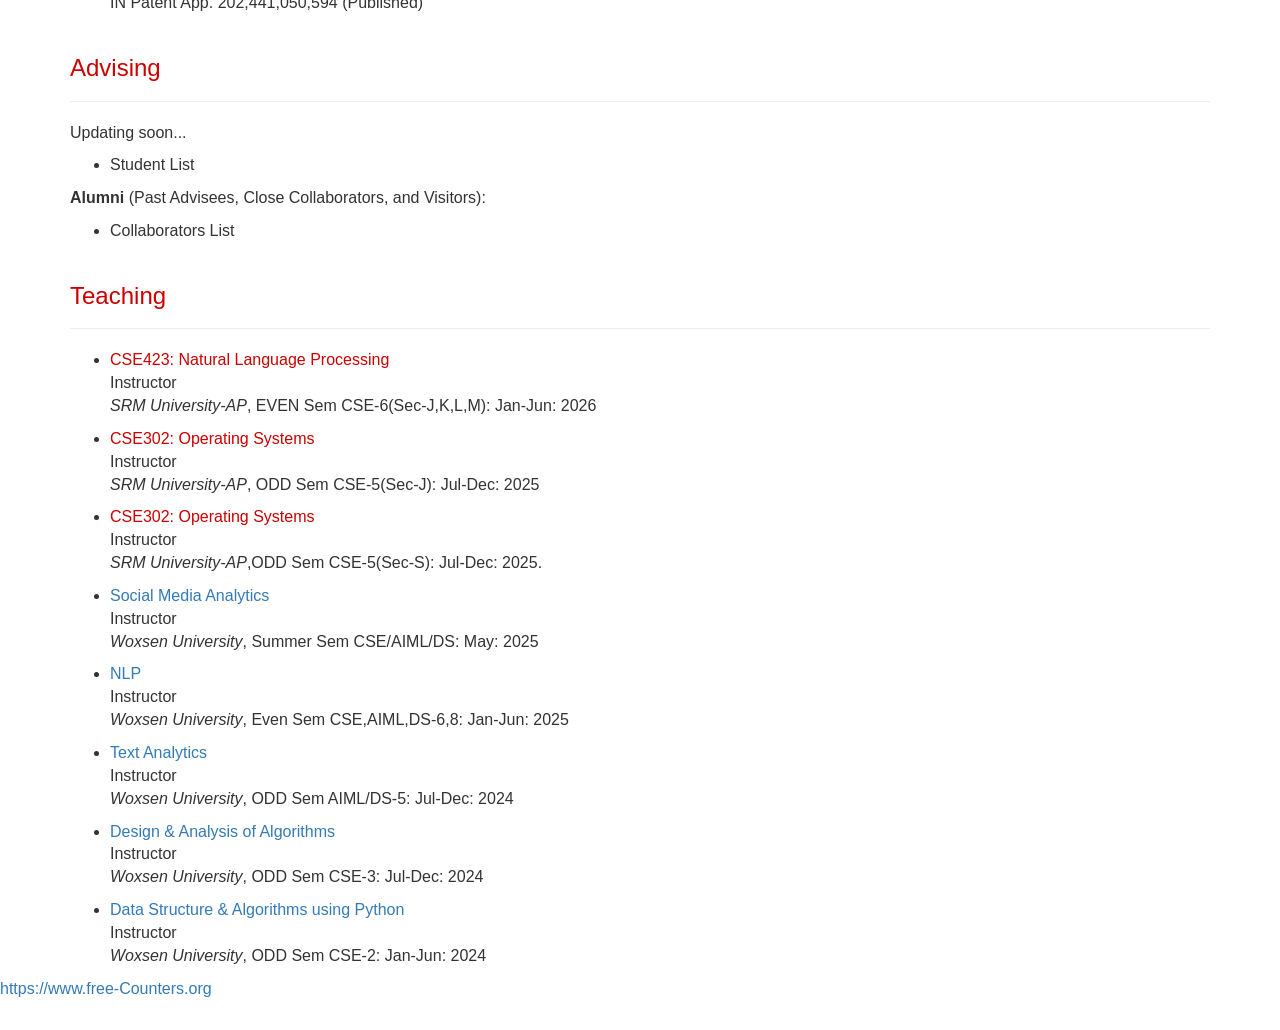
==== commit ce40667f: "Update event details and links in index.html" ====
--- a/index.html
+++ b/index.html
@@ -218,6 +218,7 @@
         <div class="col-md-12">
           <ul>
 			  <li><date>09.2026</date>14<sup>th</sup> International Conference on BIG DATA & AI (<a href="https://www.bits-pilani.ac.in/bda-26/">BDA 2026</a>),BITS Pilani-Goa, India</li>
+		  <li><date>07.2026</date> <a href= "https://www.linkedin.com/posts/srmuap_srmuniversityap-cseatsrmap-workshop-activity-7475425401759039488-WGs_?utm_source=share&utm_medium=member_desktop&rcm=ACoAABC0Y3MB4J9fIc7S21u5QXxxyKhwmkLy2eQ">Workshop on Next Generation Intelligent System-2026</a> [06-10, July. 2026] </li>
 		  <li><date>04.2026</date>11<sup>th</sup> International Conference on Information and Communication Technology for Intelligent Systems (<a href="https://ictisthailand.com/index.html">ICTIS 2026</a>),Bangkok, Thailand</li>
 		  <li><date>03.2026</date>International Conference on Innovative Trends in Information Technology (ICITIIT 2026),IIIT, Kottayam</li>
 		  <li><date>04.2025</date> FDP on Convergence of ML, Data Science, IoT and Networks: Trends and Applications, 
@@ -247,7 +248,7 @@
 					<a href="https://www.semanticscholar.org/author/Abhaya-Kumar-Pradhan/66322140">Semantic Scholar Page</a>
 		      </li>
 			  <li>
-			      <a href="https://docs.openreview.net/">OpenReview Page</a>
+			      <a href="https://openreview.net/profile?id=~ABHAYA_KUMAR_PRADHAN1">OpenReview Page</a>
 		      </li>
 			  <li>
 				<a href="https://orcid.org/0000-0003-0617-7504">ORCiD ID</a> | <a href="https://dblp.org/pid/232/9176.html">DBLP ID</a>
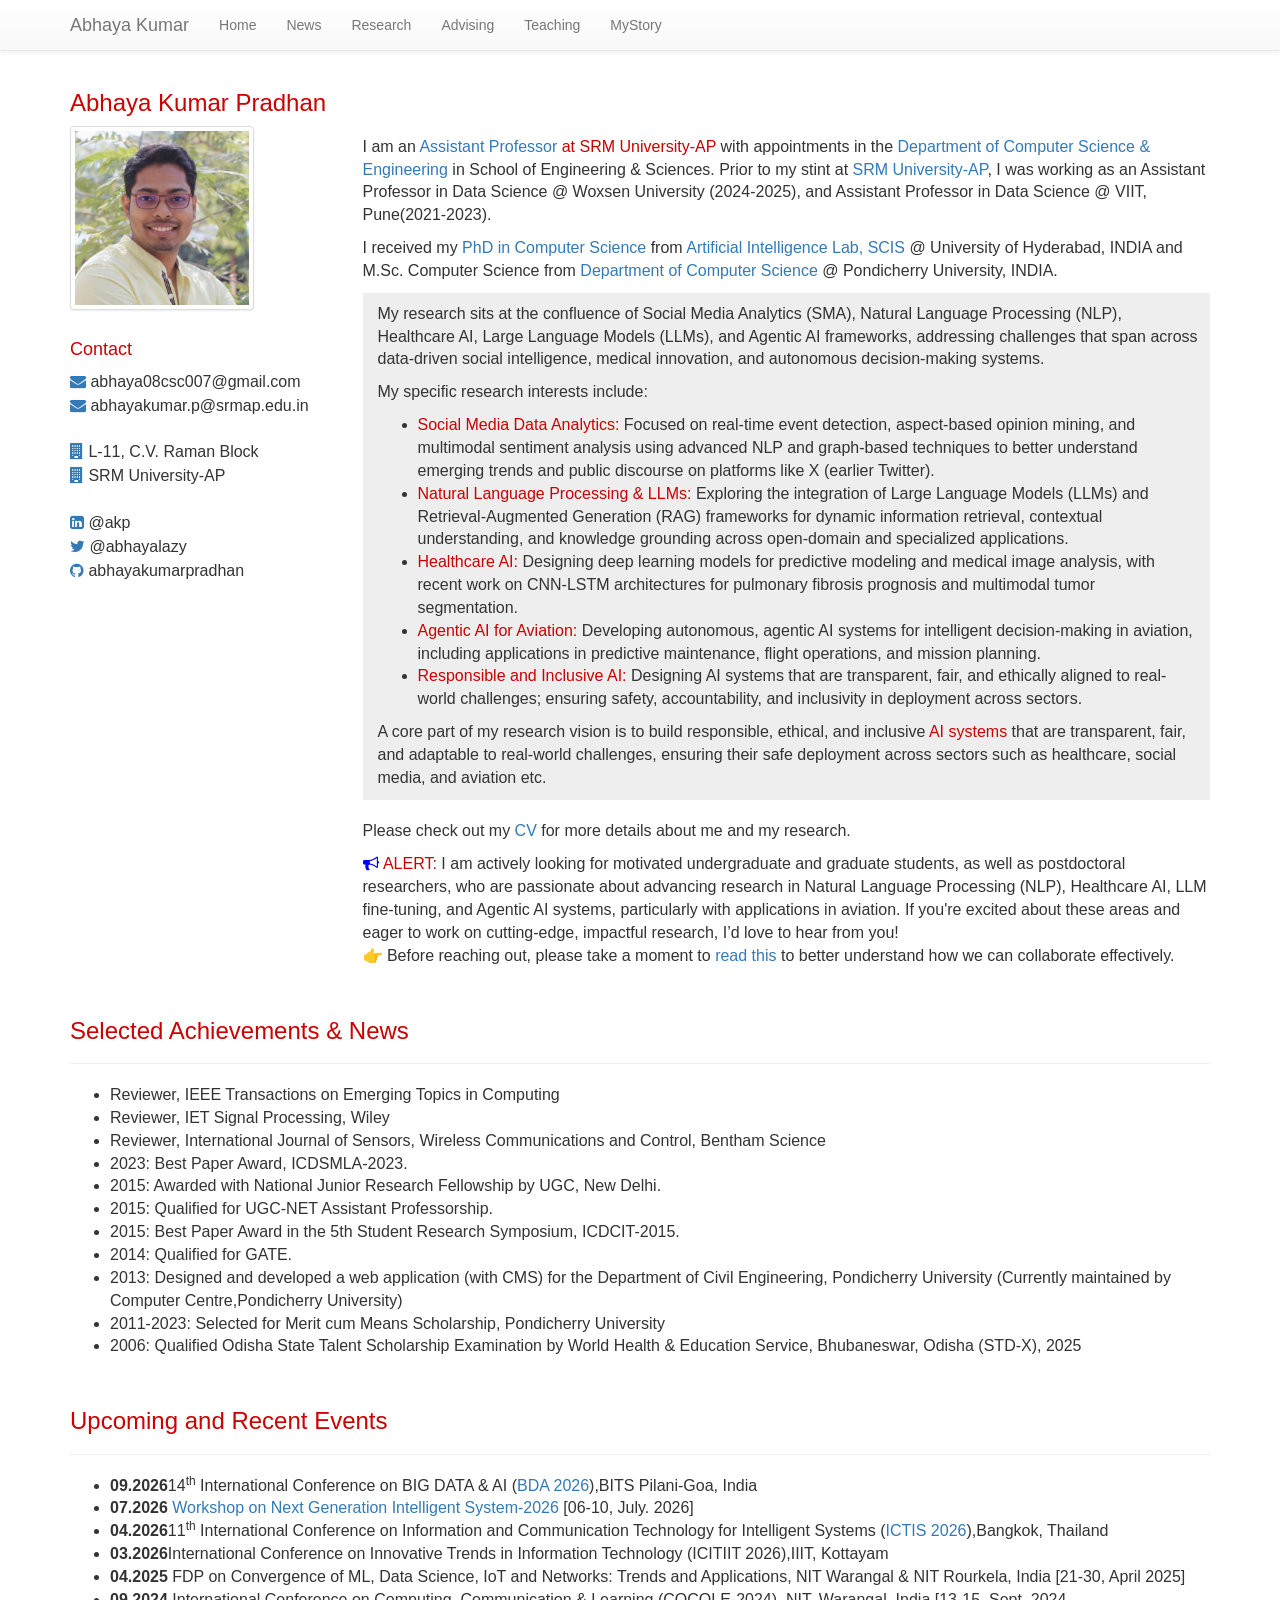
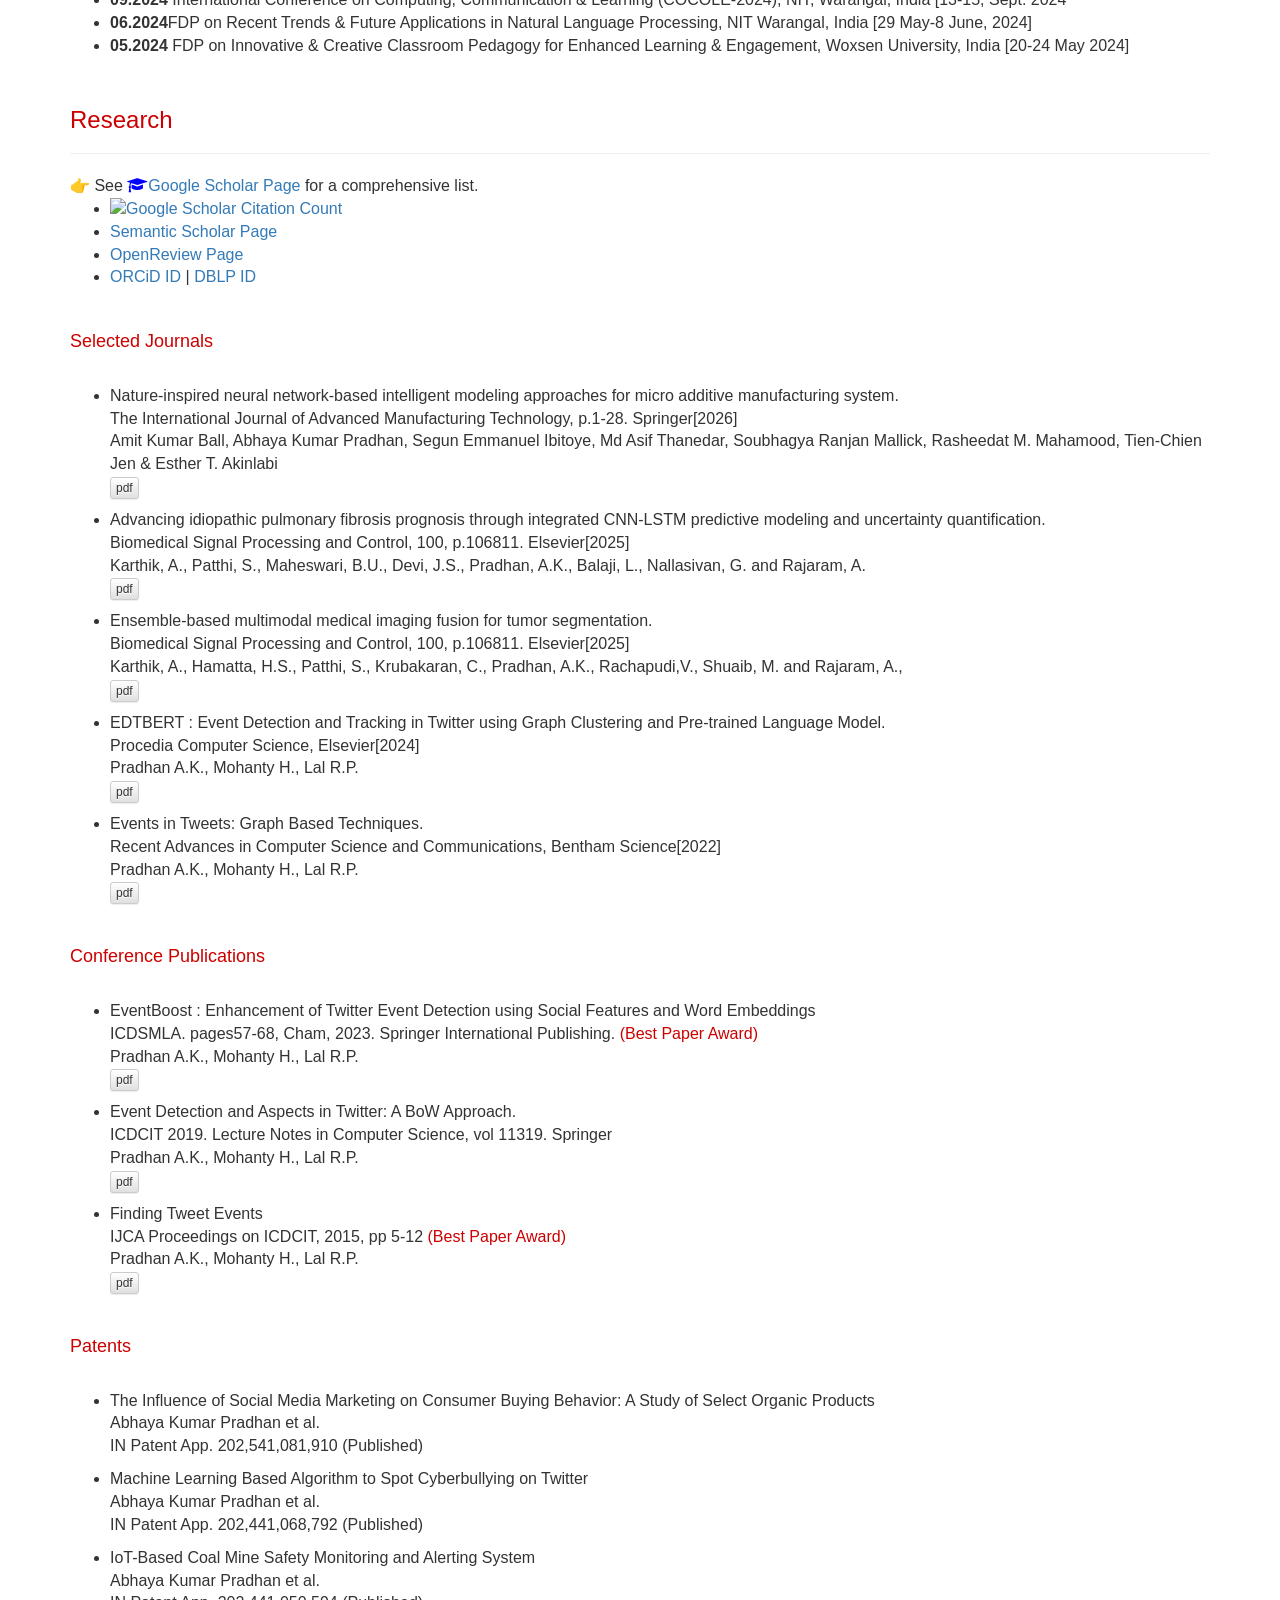
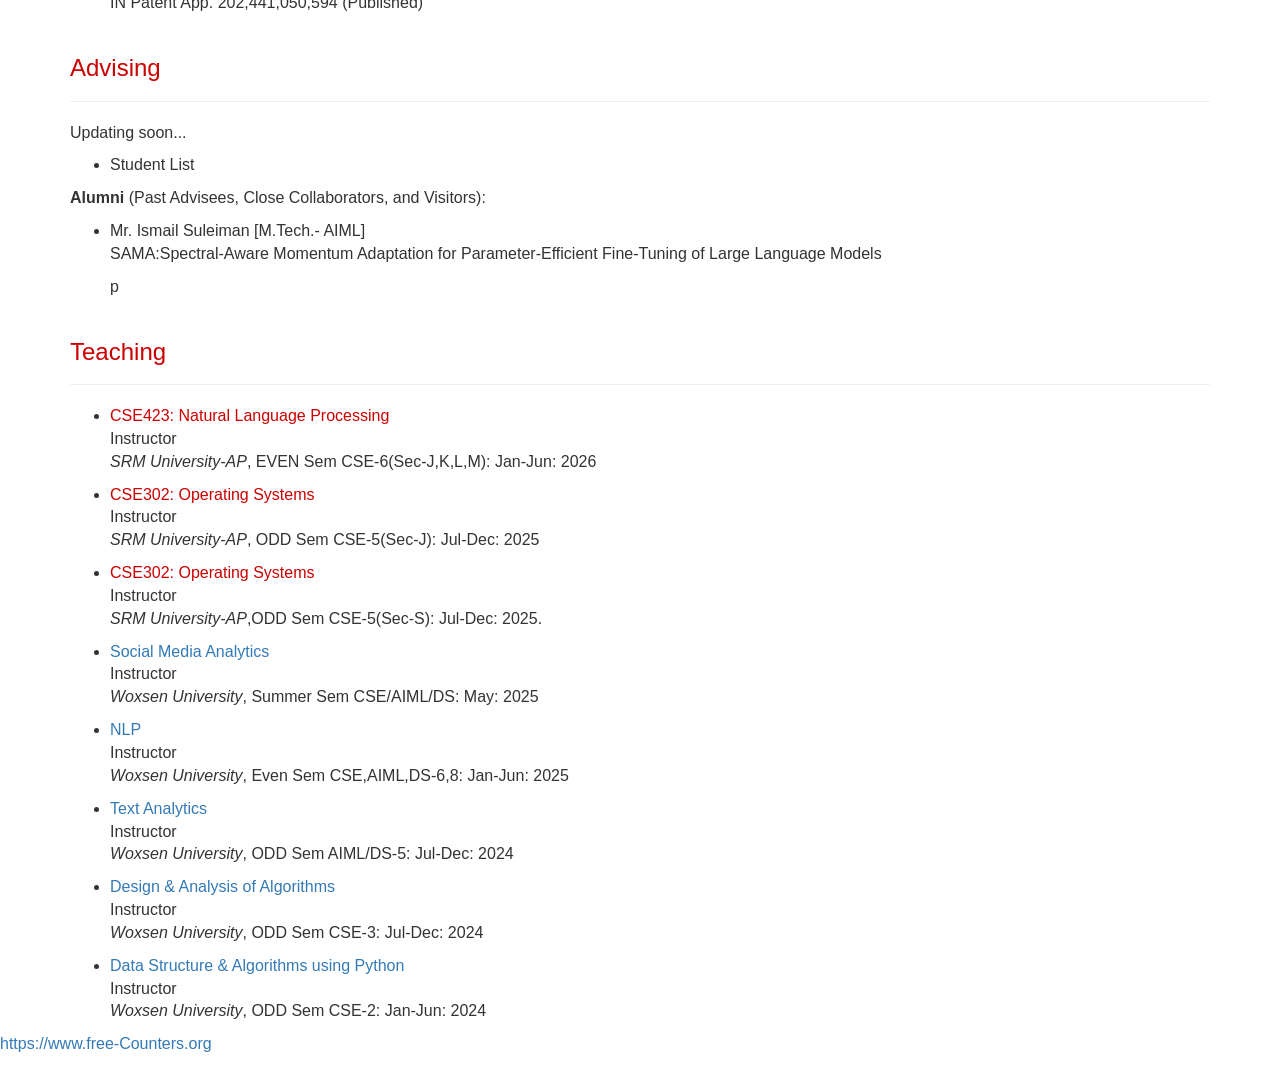
==== commit 845ca33f: "Update collaborators list with new entry Added Mr. Ismail Suleiman's information to the collaborator" ====
--- a/index.html
+++ b/index.html
@@ -363,7 +363,9 @@
 	    	<p> <b>Alumni</b> (Past Advisees, Close Collaborators, and Visitors): </p>
 		<p>
 	    </p><ul>
-		<li>Collaborators List</li>
+		<li><p>Mr. Ismail Suleiman [M.Tech.- AIML] <br>
+			SAMA:Spectral-Aware Momentum Adaptation for Parameter-Efficient Fine-Tuning of Large Language Models
+		</p>p</li>
 		</ul>
 		<p></p>
 		  
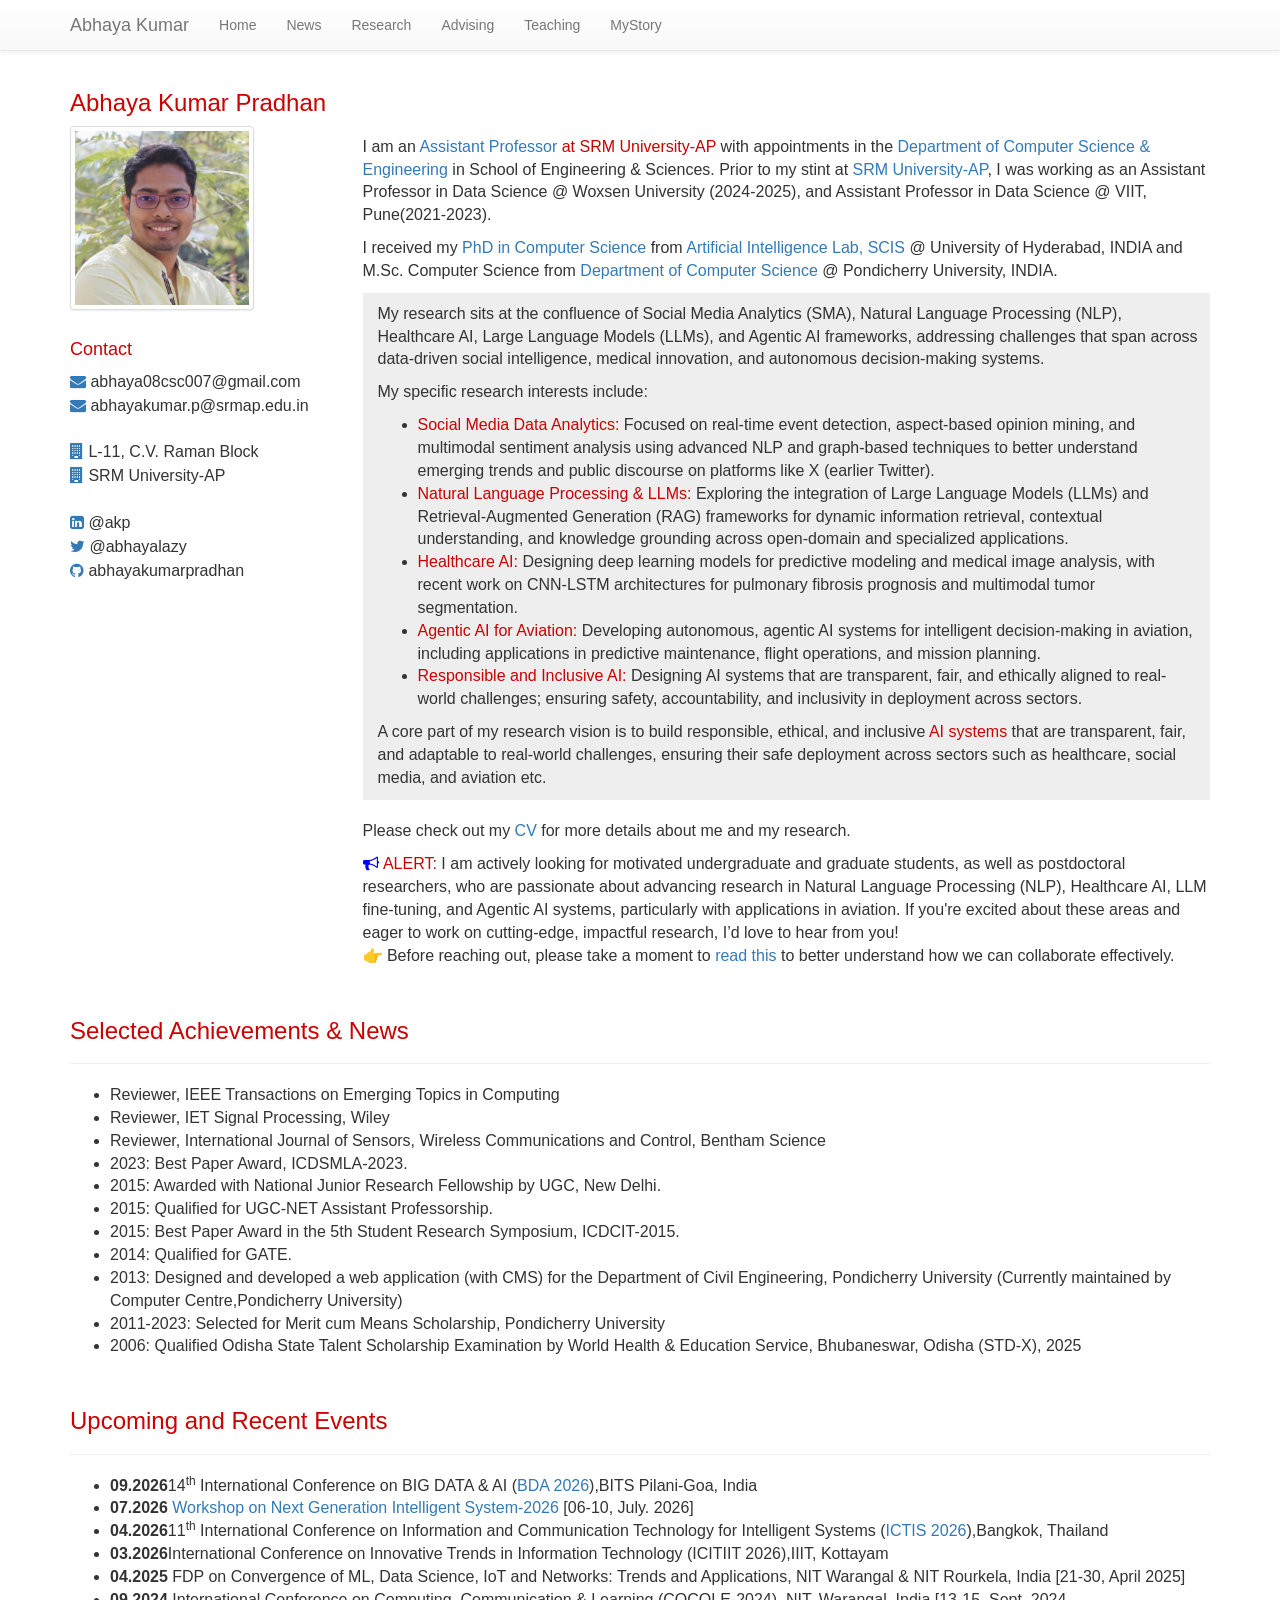
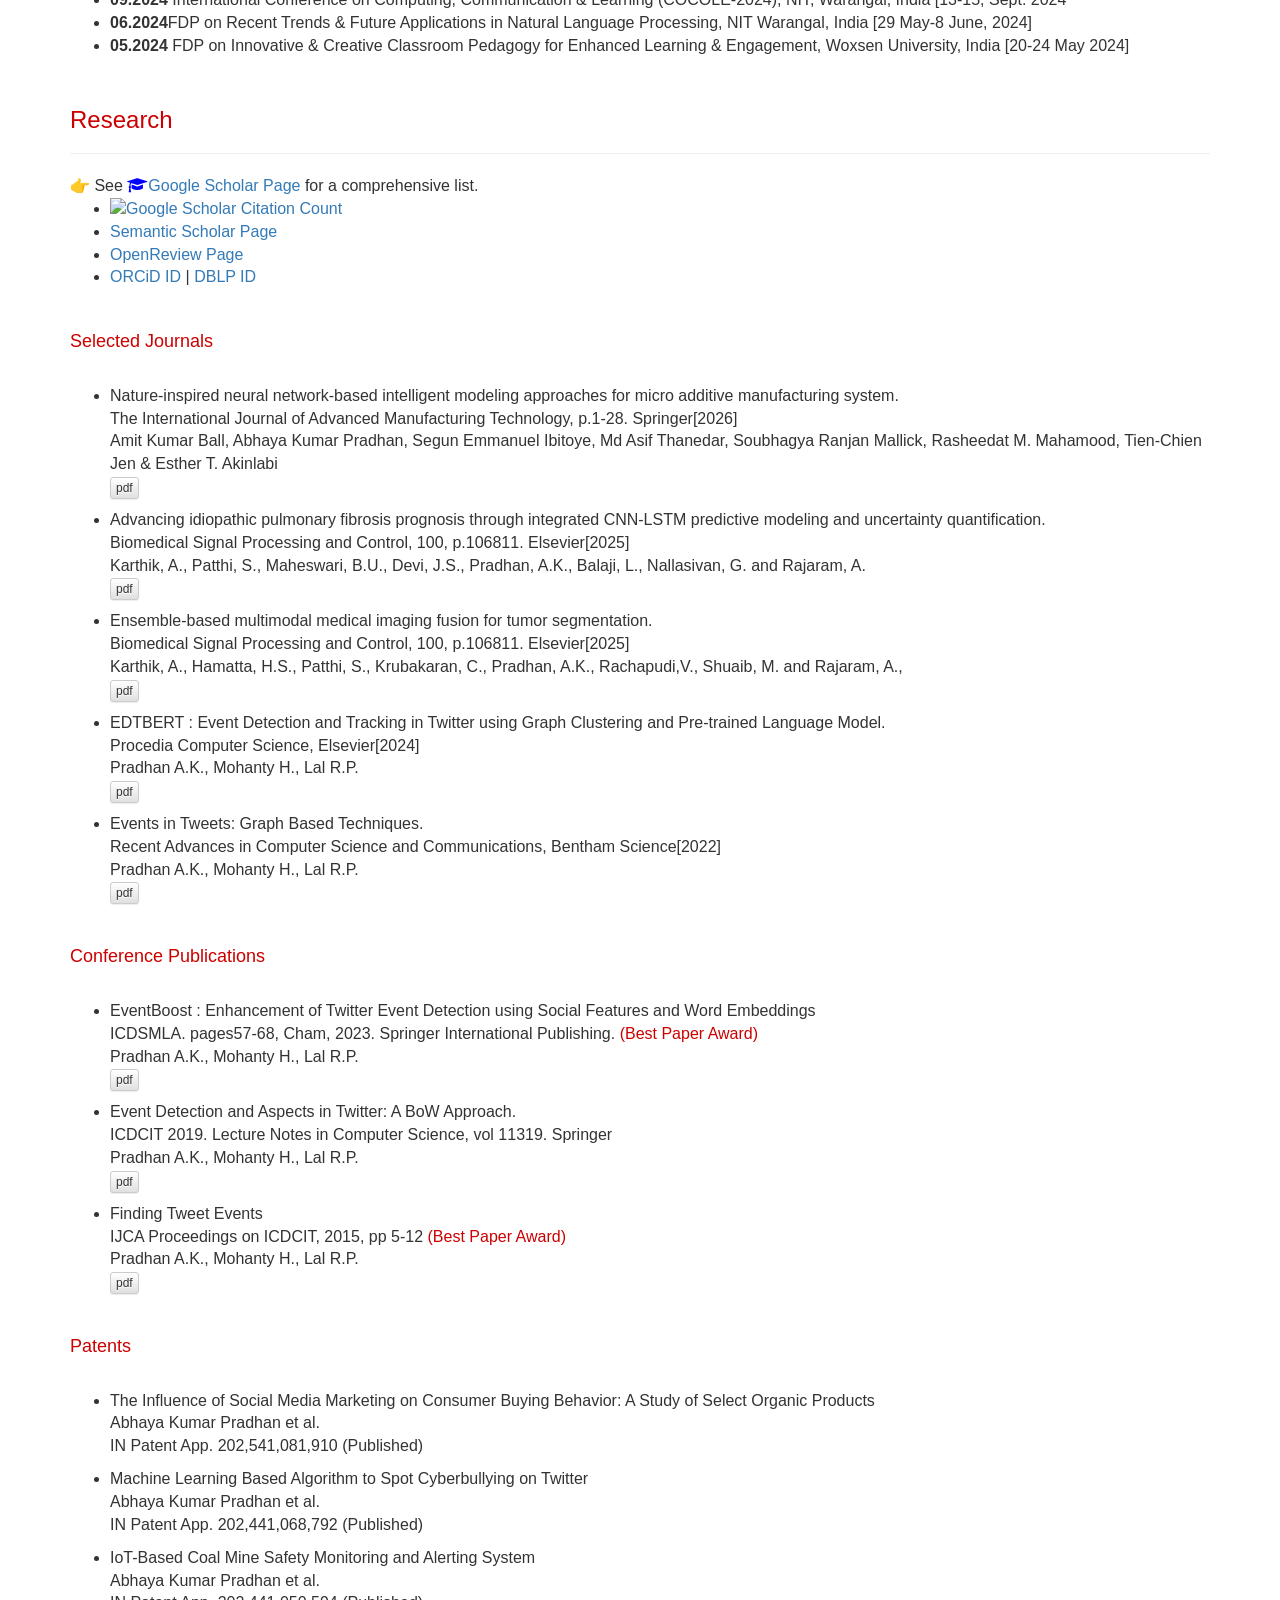
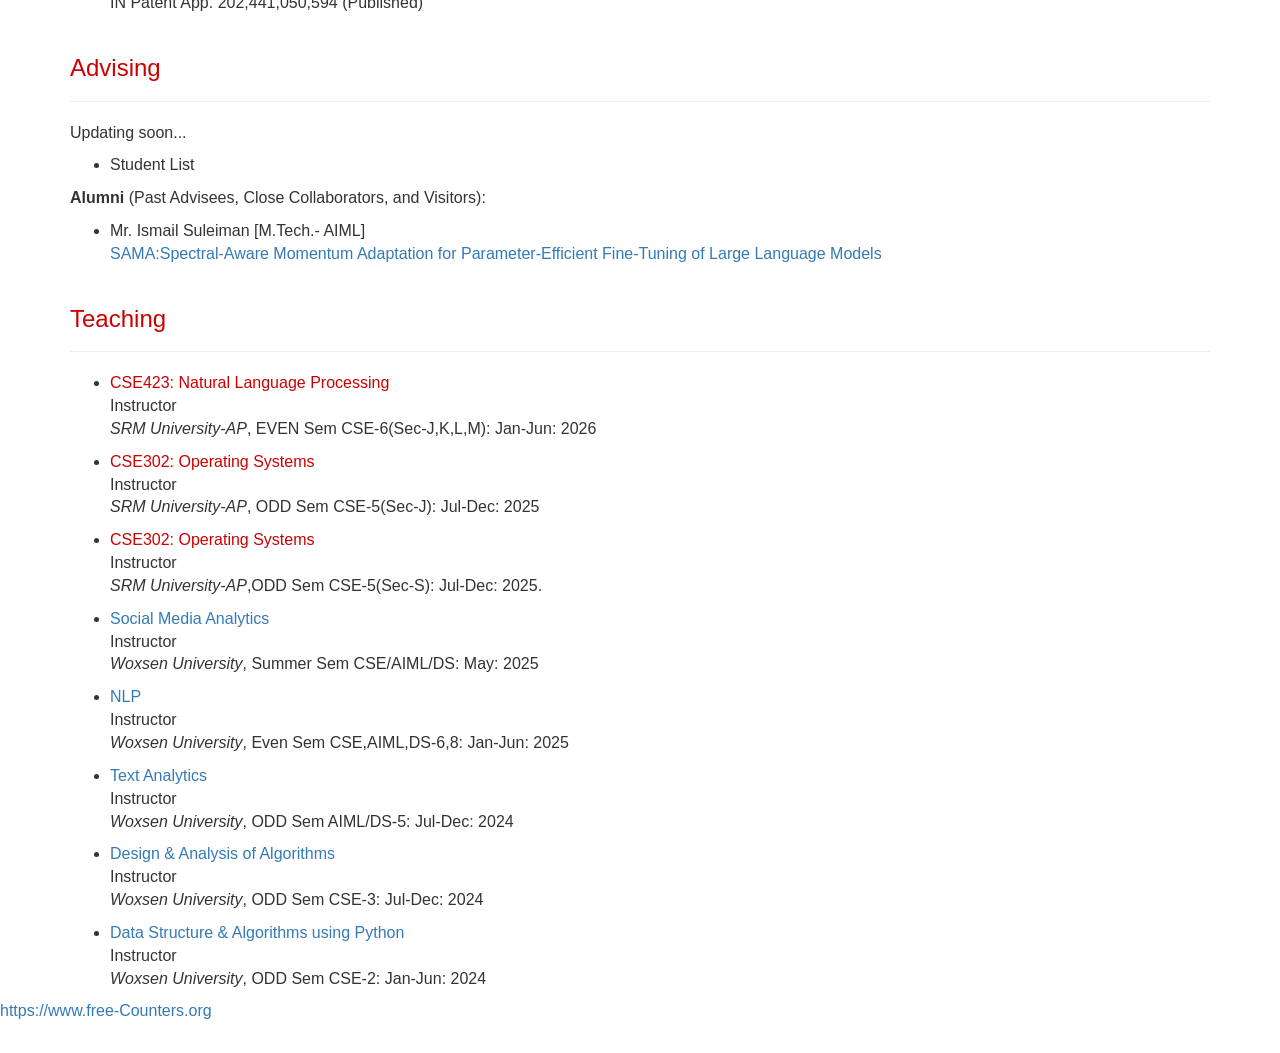
==== commit 32b3210a: "Convert text link to HTML anchor tag" ====
--- a/index.html
+++ b/index.html
@@ -364,8 +364,8 @@
 		<p>
 	    </p><ul>
 		<li><p>Mr. Ismail Suleiman [M.Tech.- AIML] <br>
-			SAMA:Spectral-Aware Momentum Adaptation for Parameter-Efficient Fine-Tuning of Large Language Models
-		</p>p</li>
+			<a href="">SAMA:Spectral-Aware Momentum Adaptation for Parameter-Efficient Fine-Tuning of Large Language Models</a>
+		</p></li>
 		</ul>
 		<p></p>
 		  
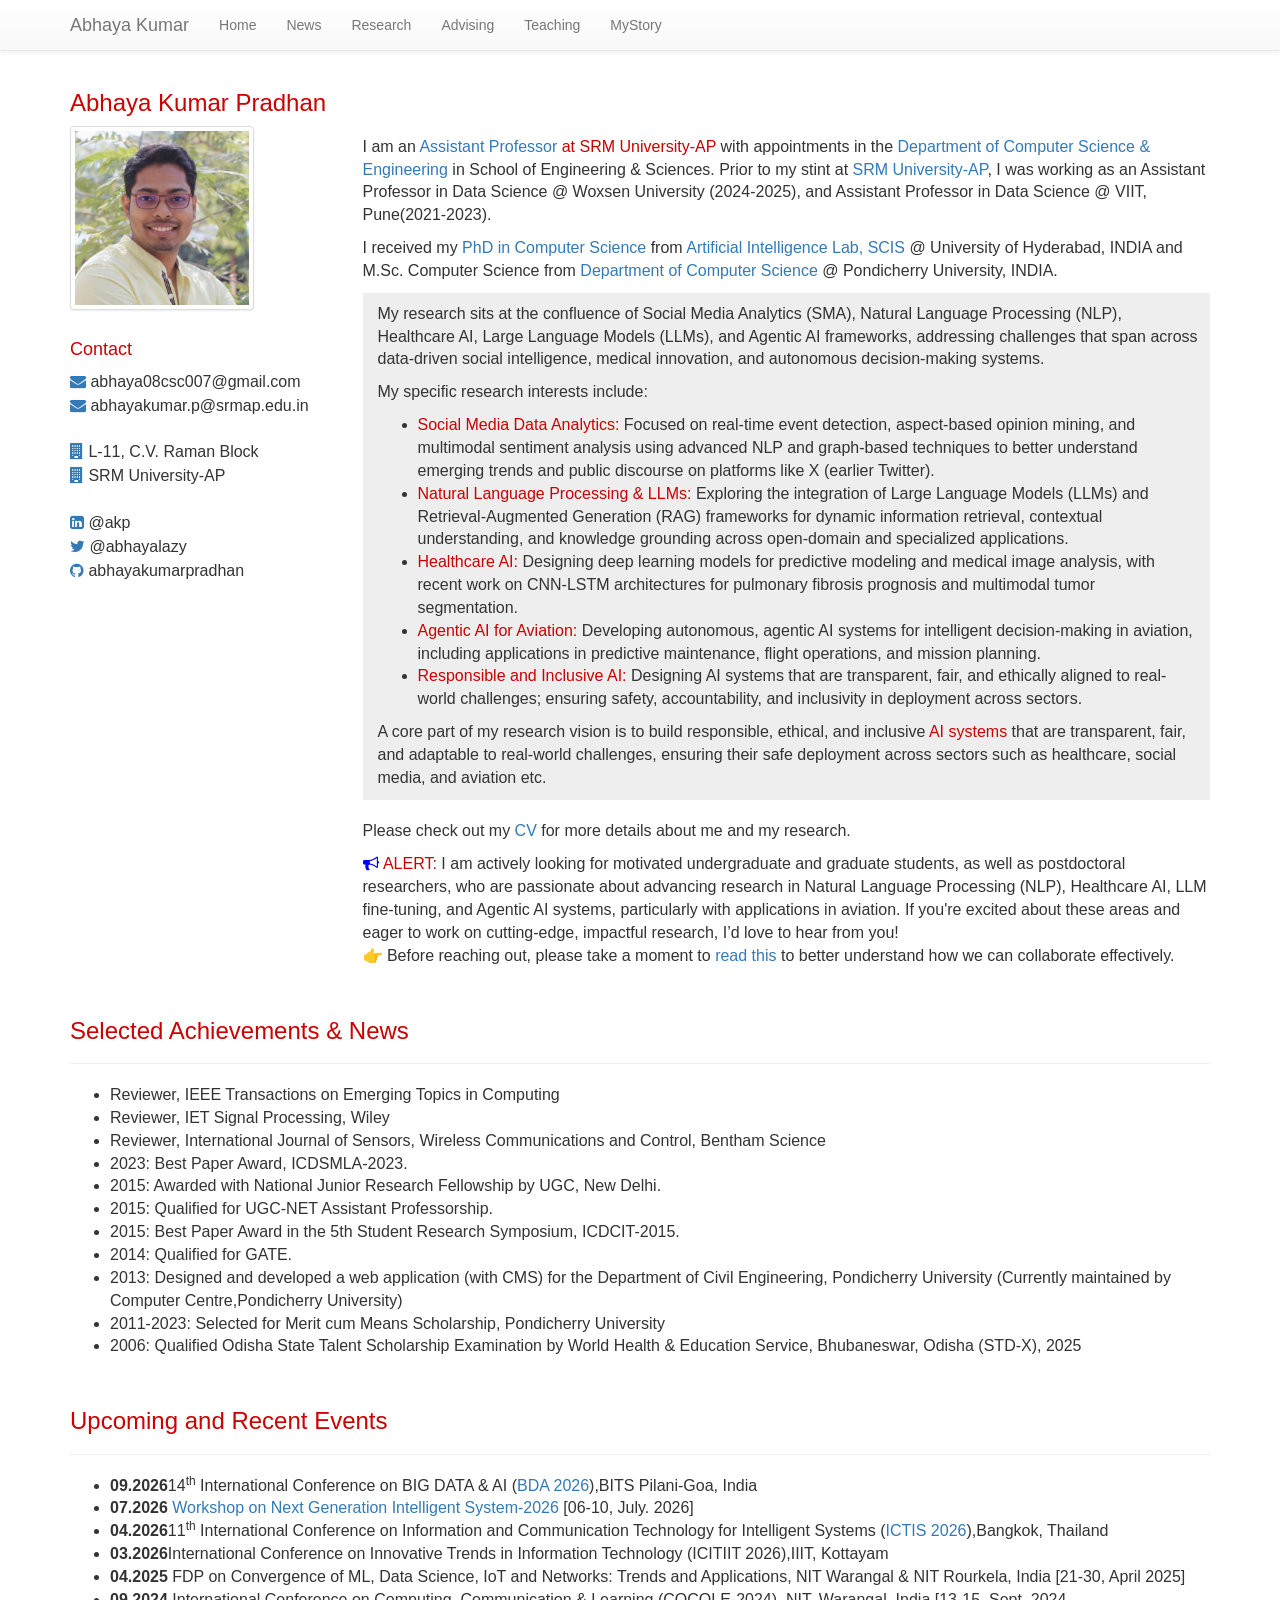
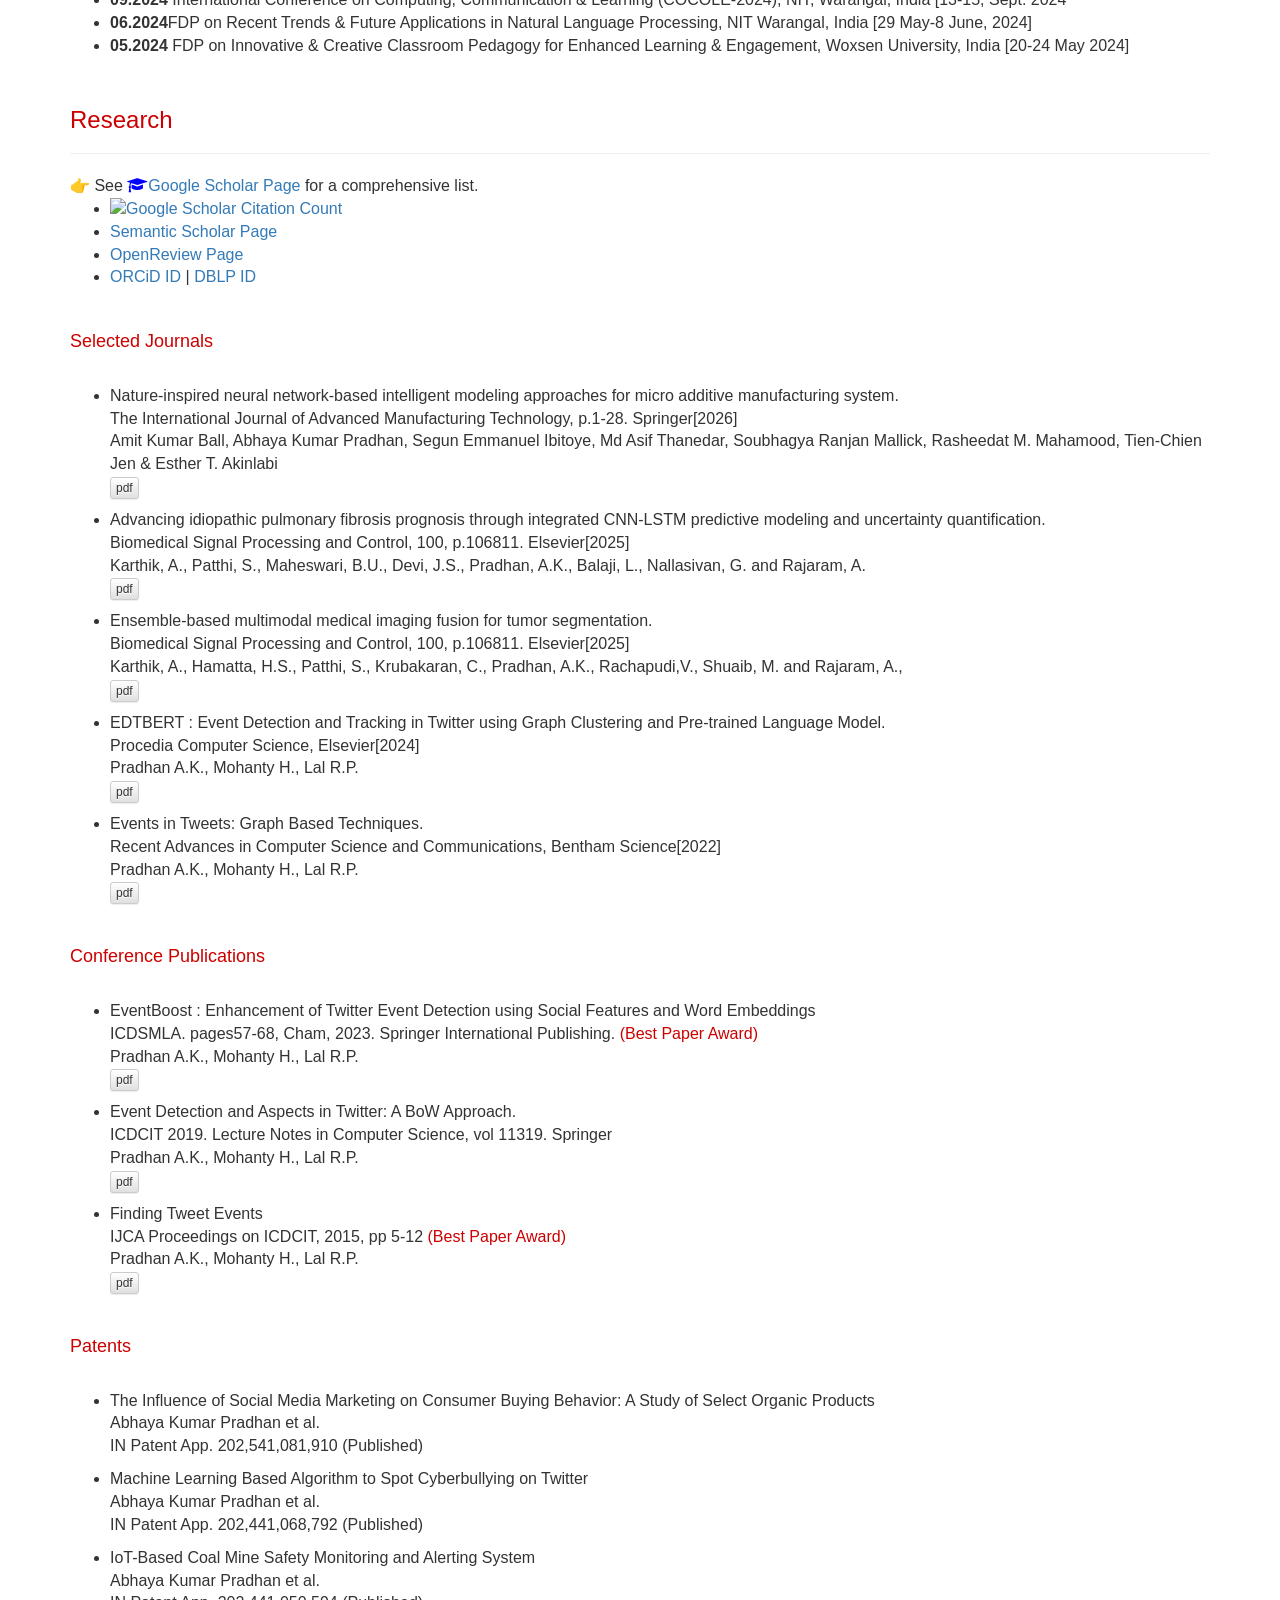
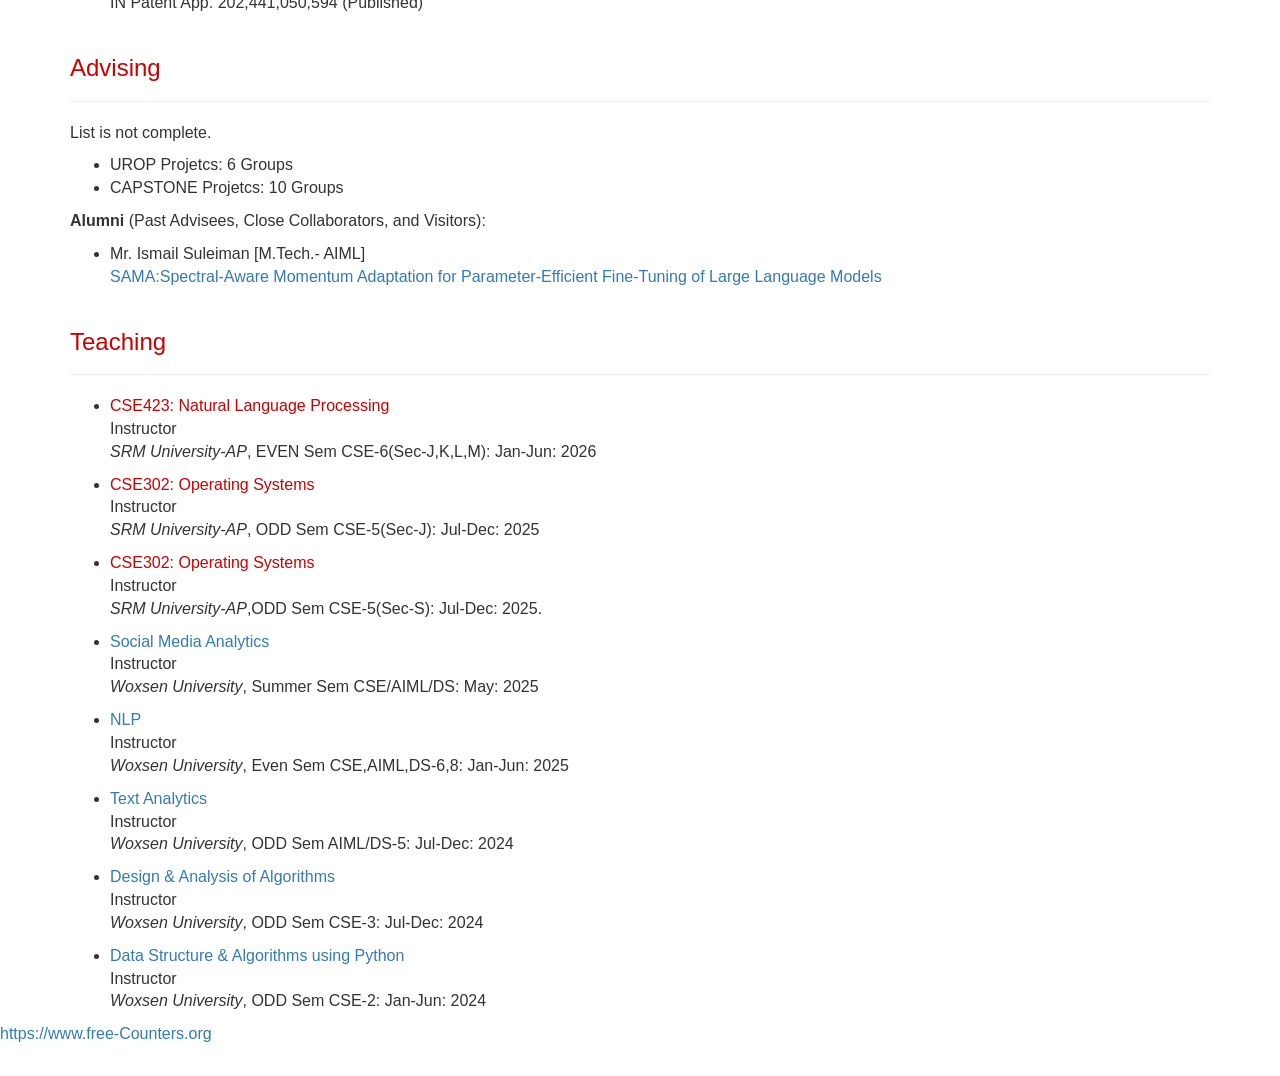
==== commit b62fd096: "Update advising section in index.html" ====
--- a/index.html
+++ b/index.html
@@ -354,10 +354,11 @@
       </font>
 		
     <div class="page-header" id="students"> <h3>Advising</h3> </div>
-    		<p>Updating soon...</p>
+    		<p>List is not complete.</p>
 		<p>
 		</p><ul>
-		<li>Student List</li>		
+		<li>UROP Projetcs: 6 Groups</li>
+		<li>CAPSTONE Projetcs: 10 Groups</li>	
 		</ul>
 		<p></p>
 	    	<p> <b>Alumni</b> (Past Advisees, Close Collaborators, and Visitors): </p>
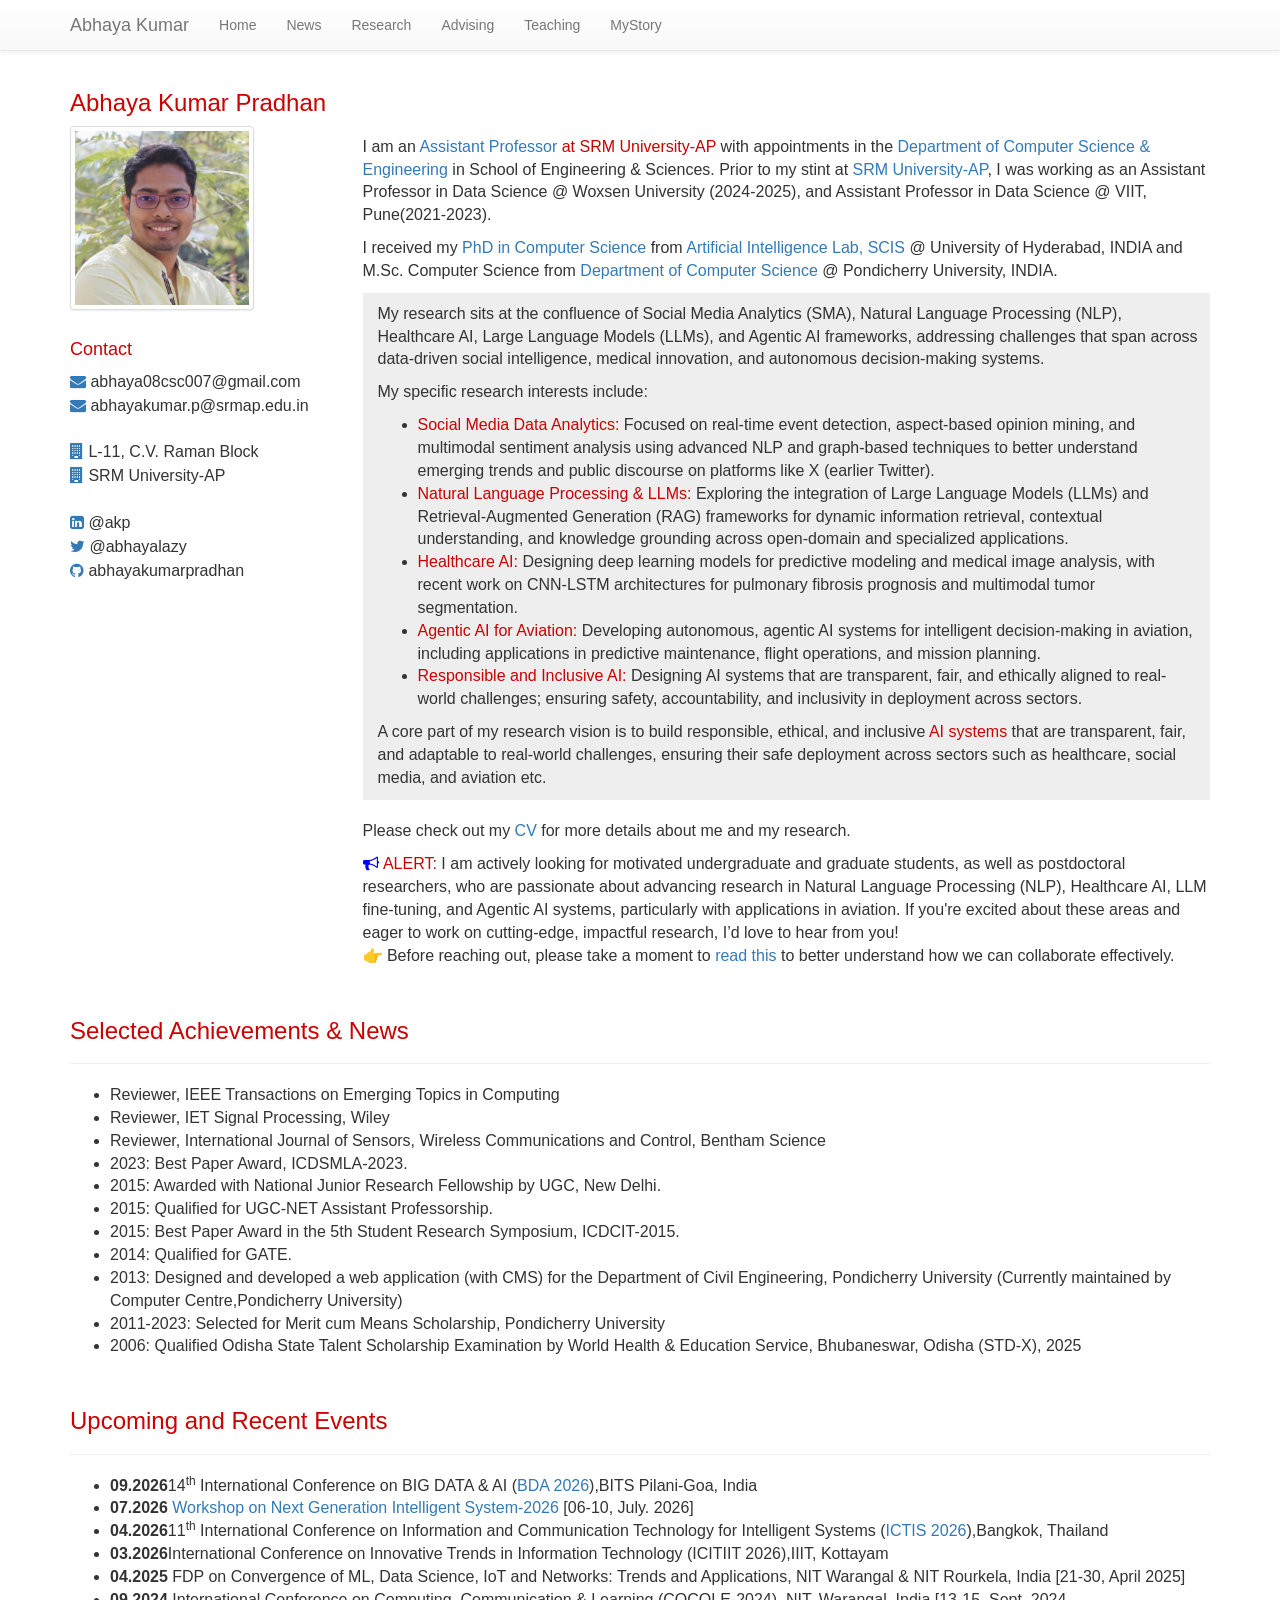
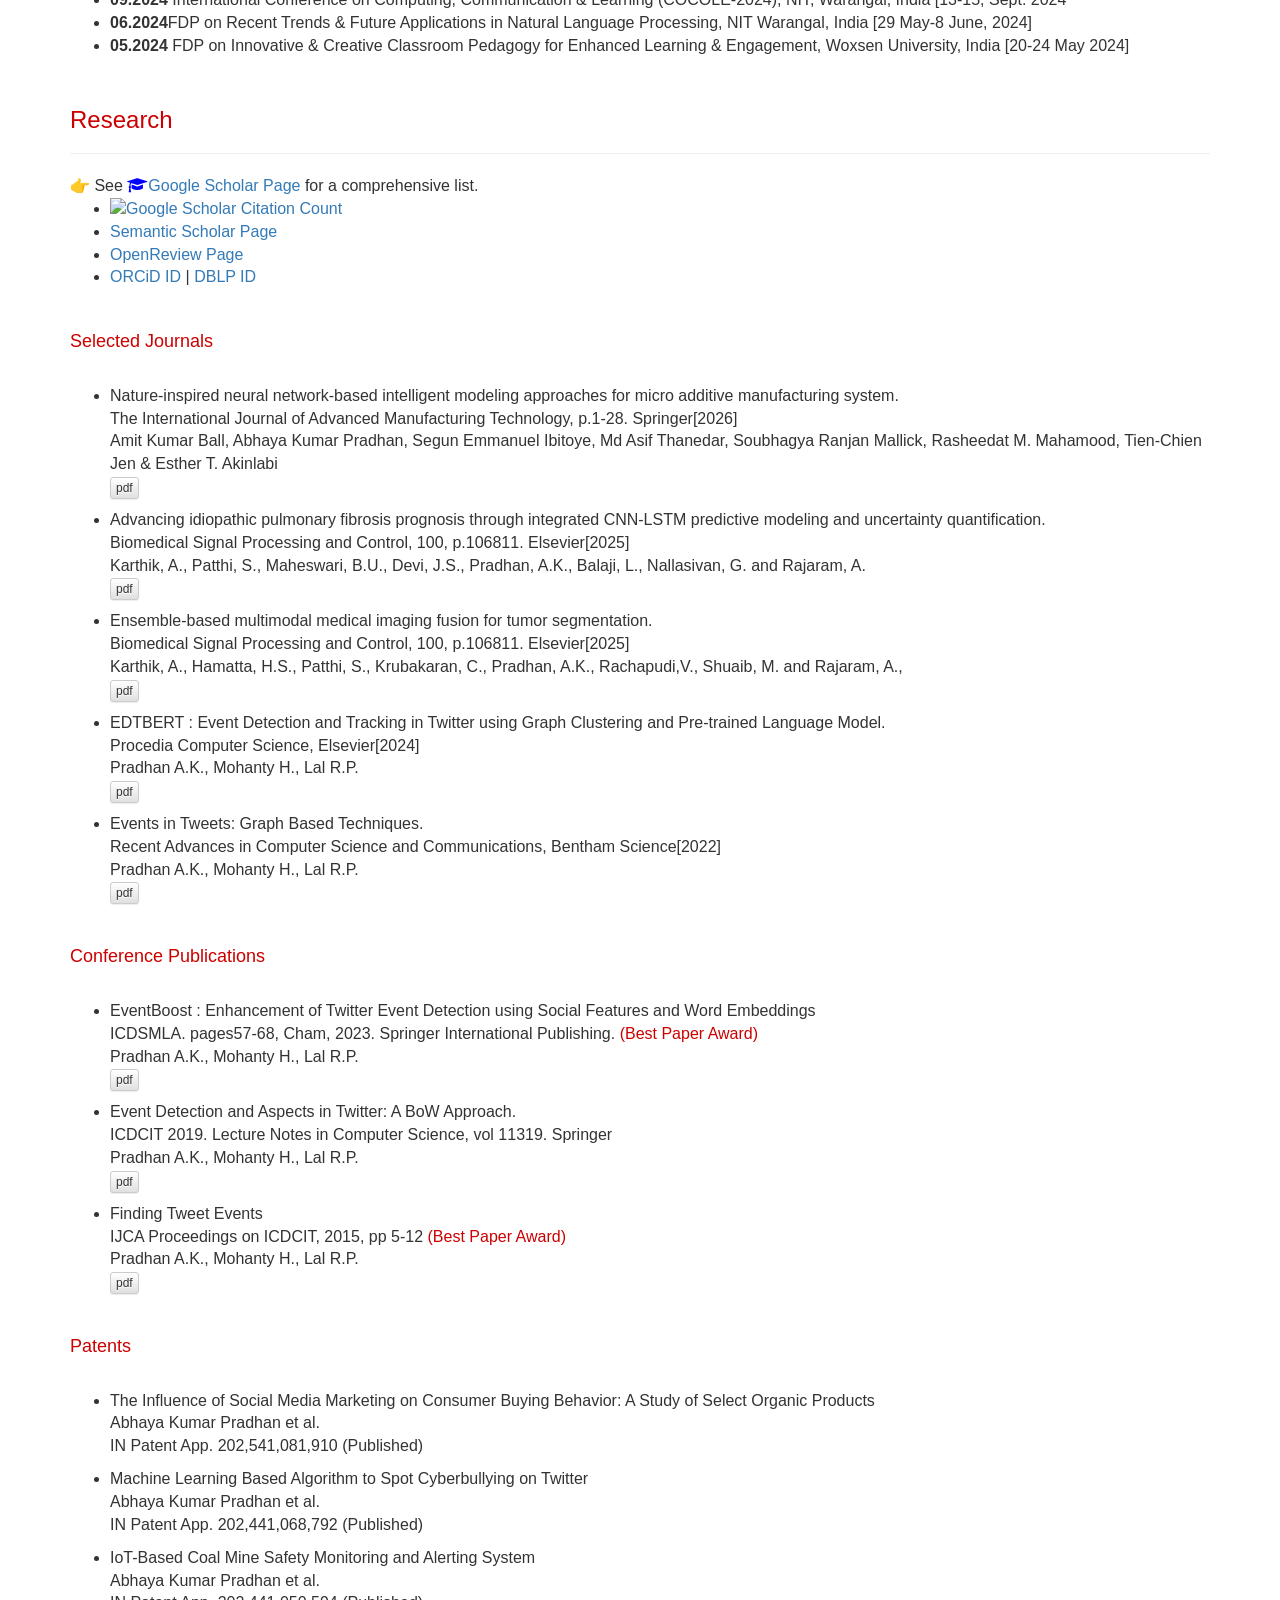
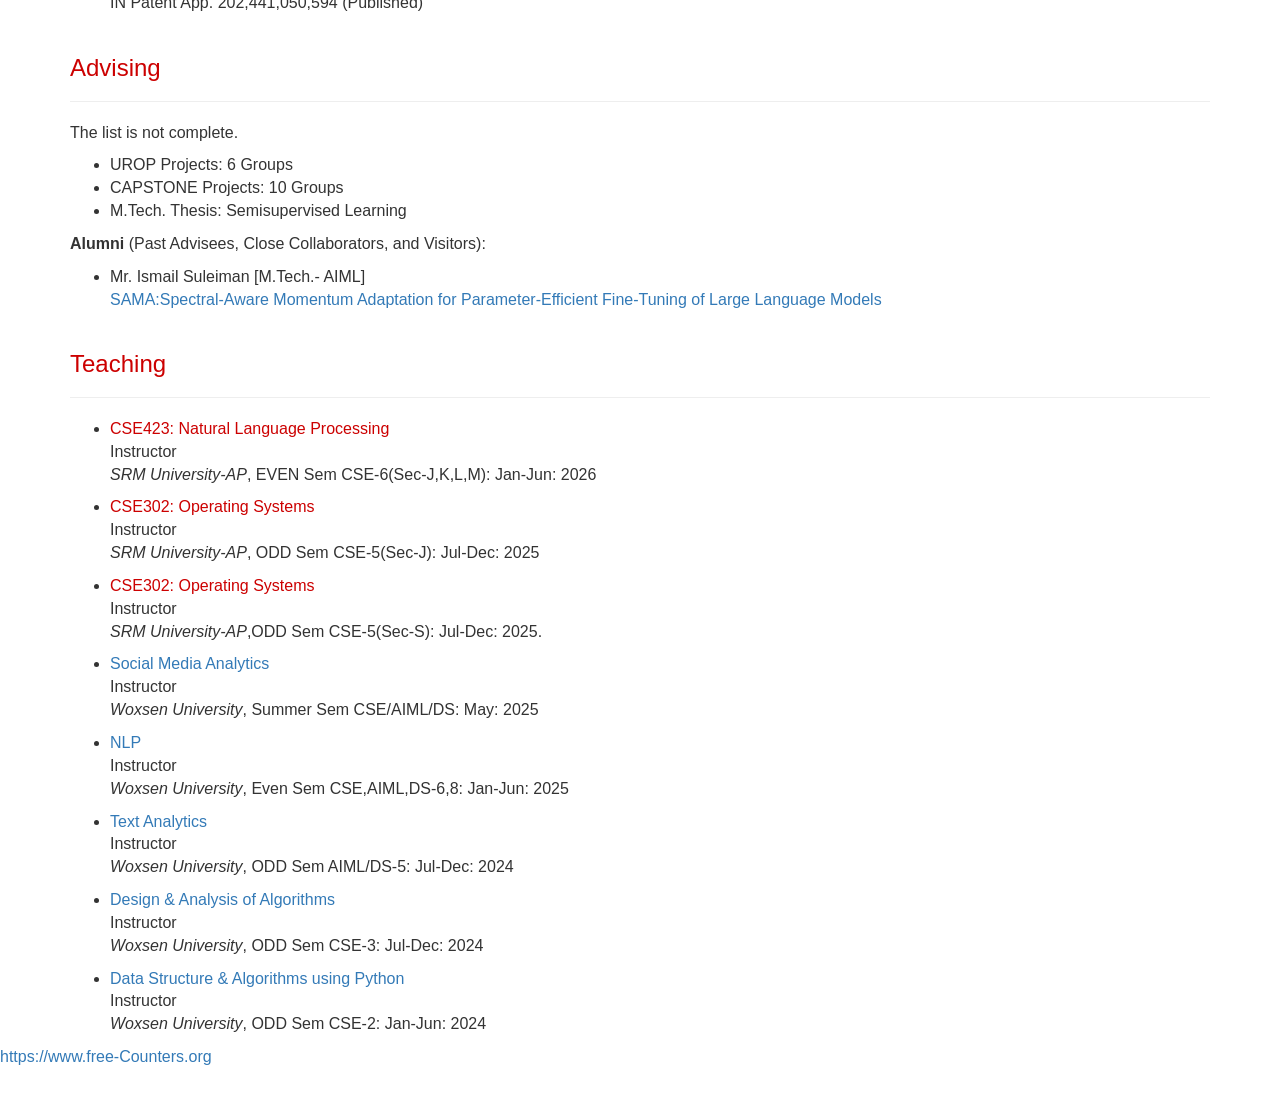
==== commit 091bca37: "Fix typos in advising section of index.html" ====
--- a/index.html
+++ b/index.html
@@ -354,11 +354,12 @@
       </font>
 		
     <div class="page-header" id="students"> <h3>Advising</h3> </div>
-    		<p>List is not complete.</p>
+    		<p> The list is not complete.</p>
 		<p>
 		</p><ul>
-		<li>UROP Projetcs: 6 Groups</li>
-		<li>CAPSTONE Projetcs: 10 Groups</li>	
+		<li>UROP Projects: 6 Groups</li>
+		<li>CAPSTONE Projects: 10 Groups</li>
+		<li>M.Tech. Thesis:  Semisupervised Learning</li>
 		</ul>
 		<p></p>
 	    	<p> <b>Alumni</b> (Past Advisees, Close Collaborators, and Visitors): </p>
